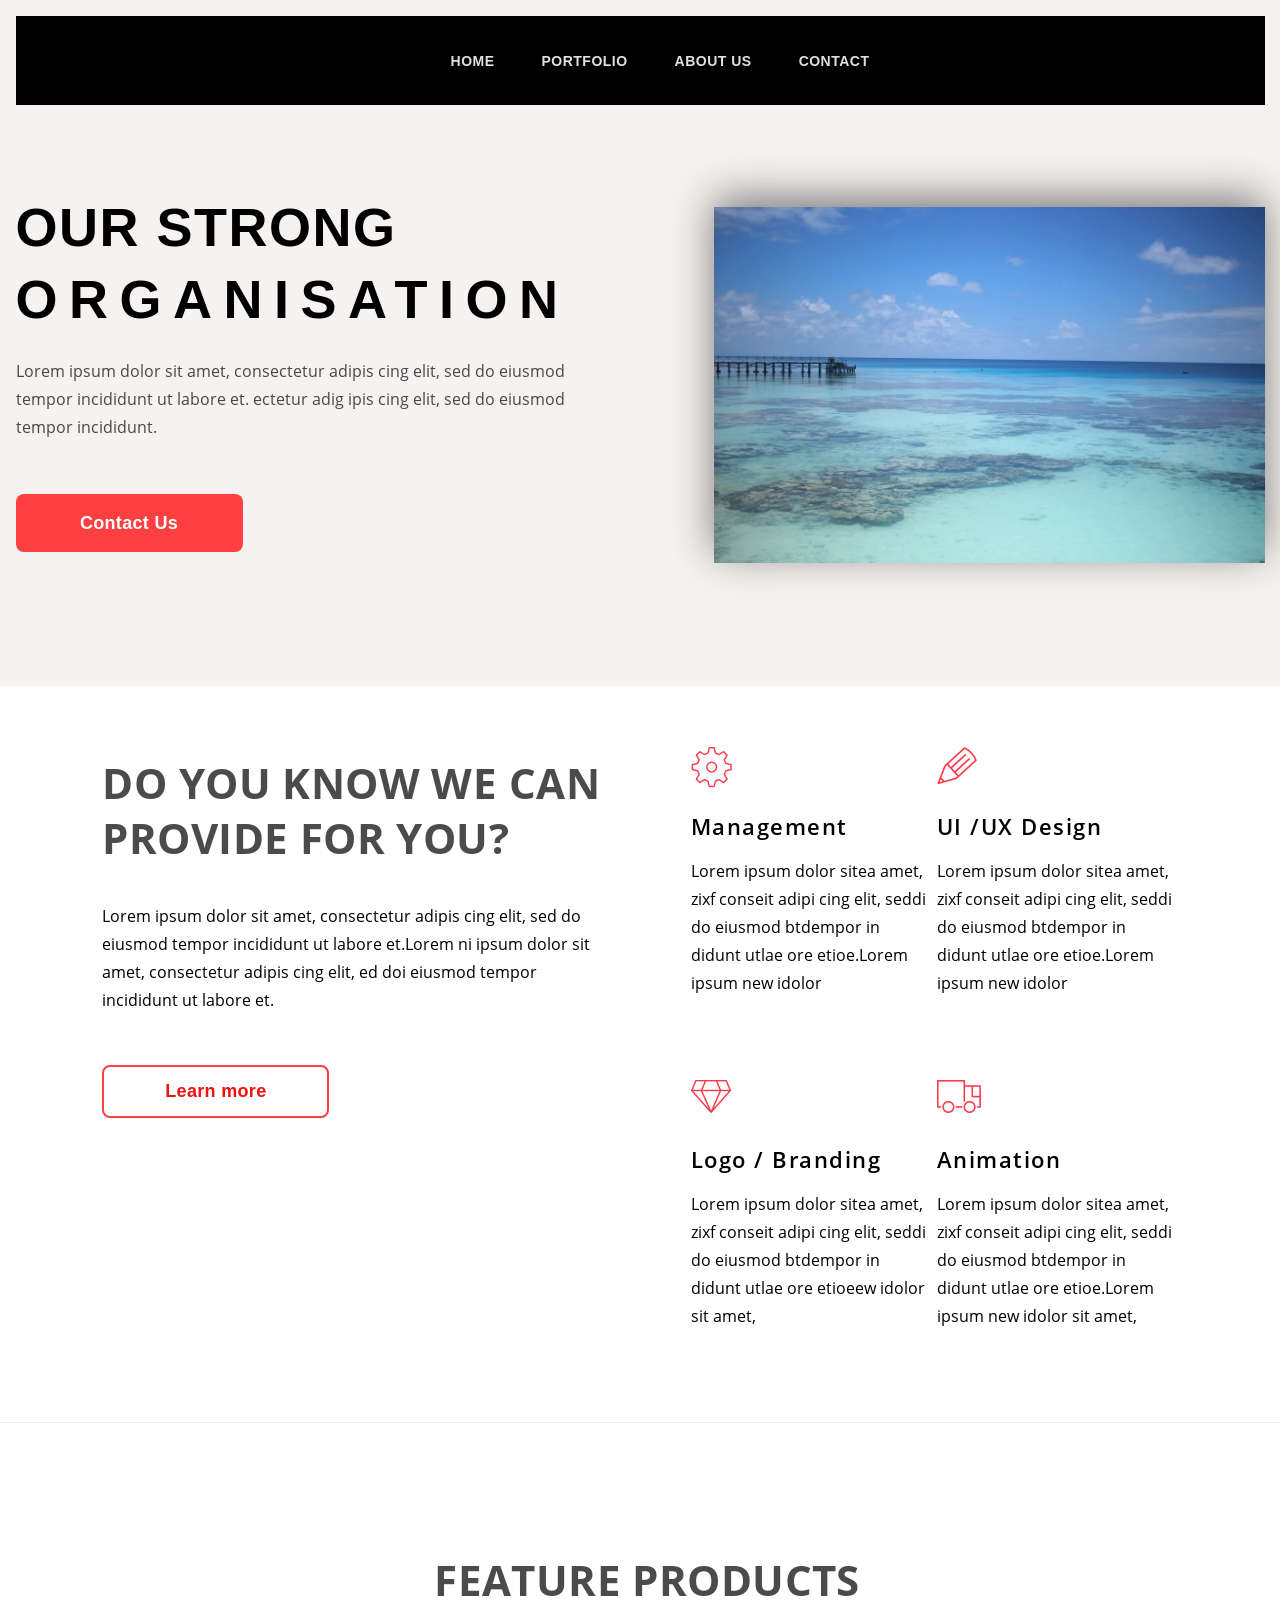
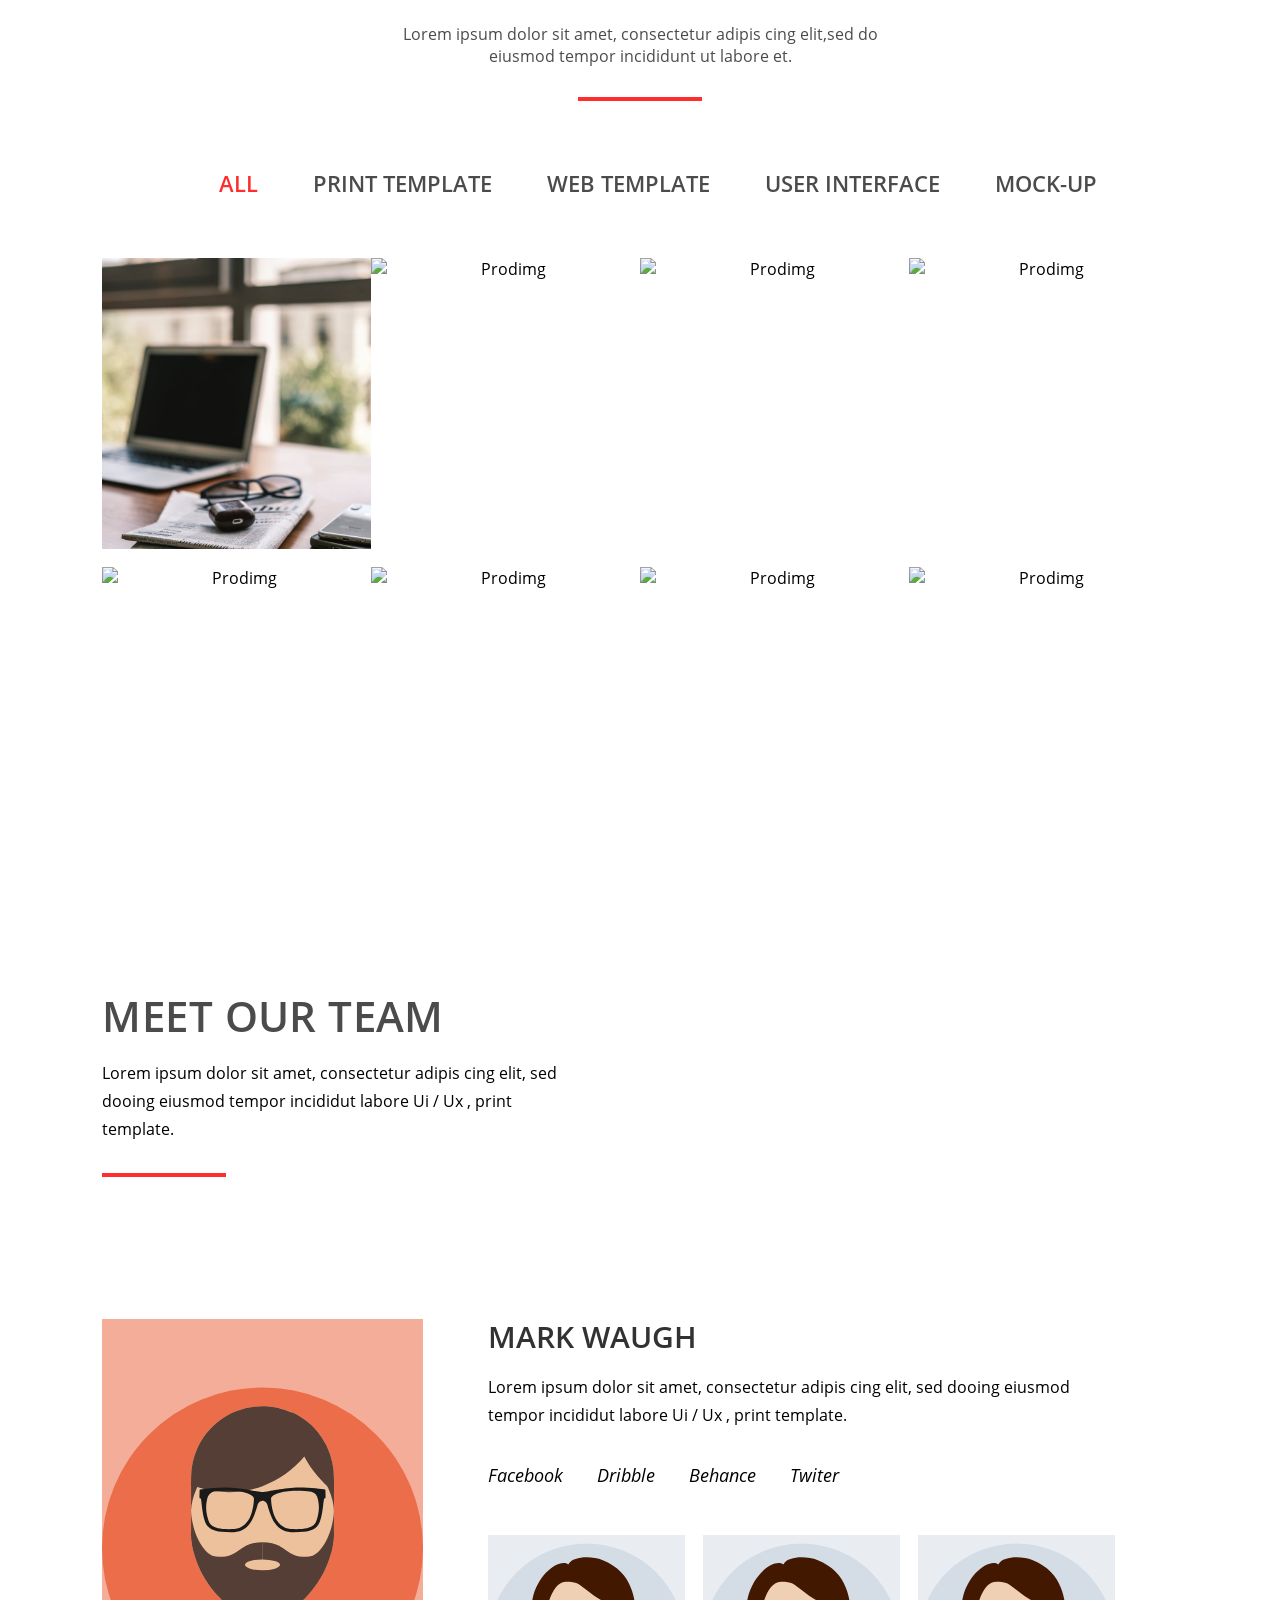
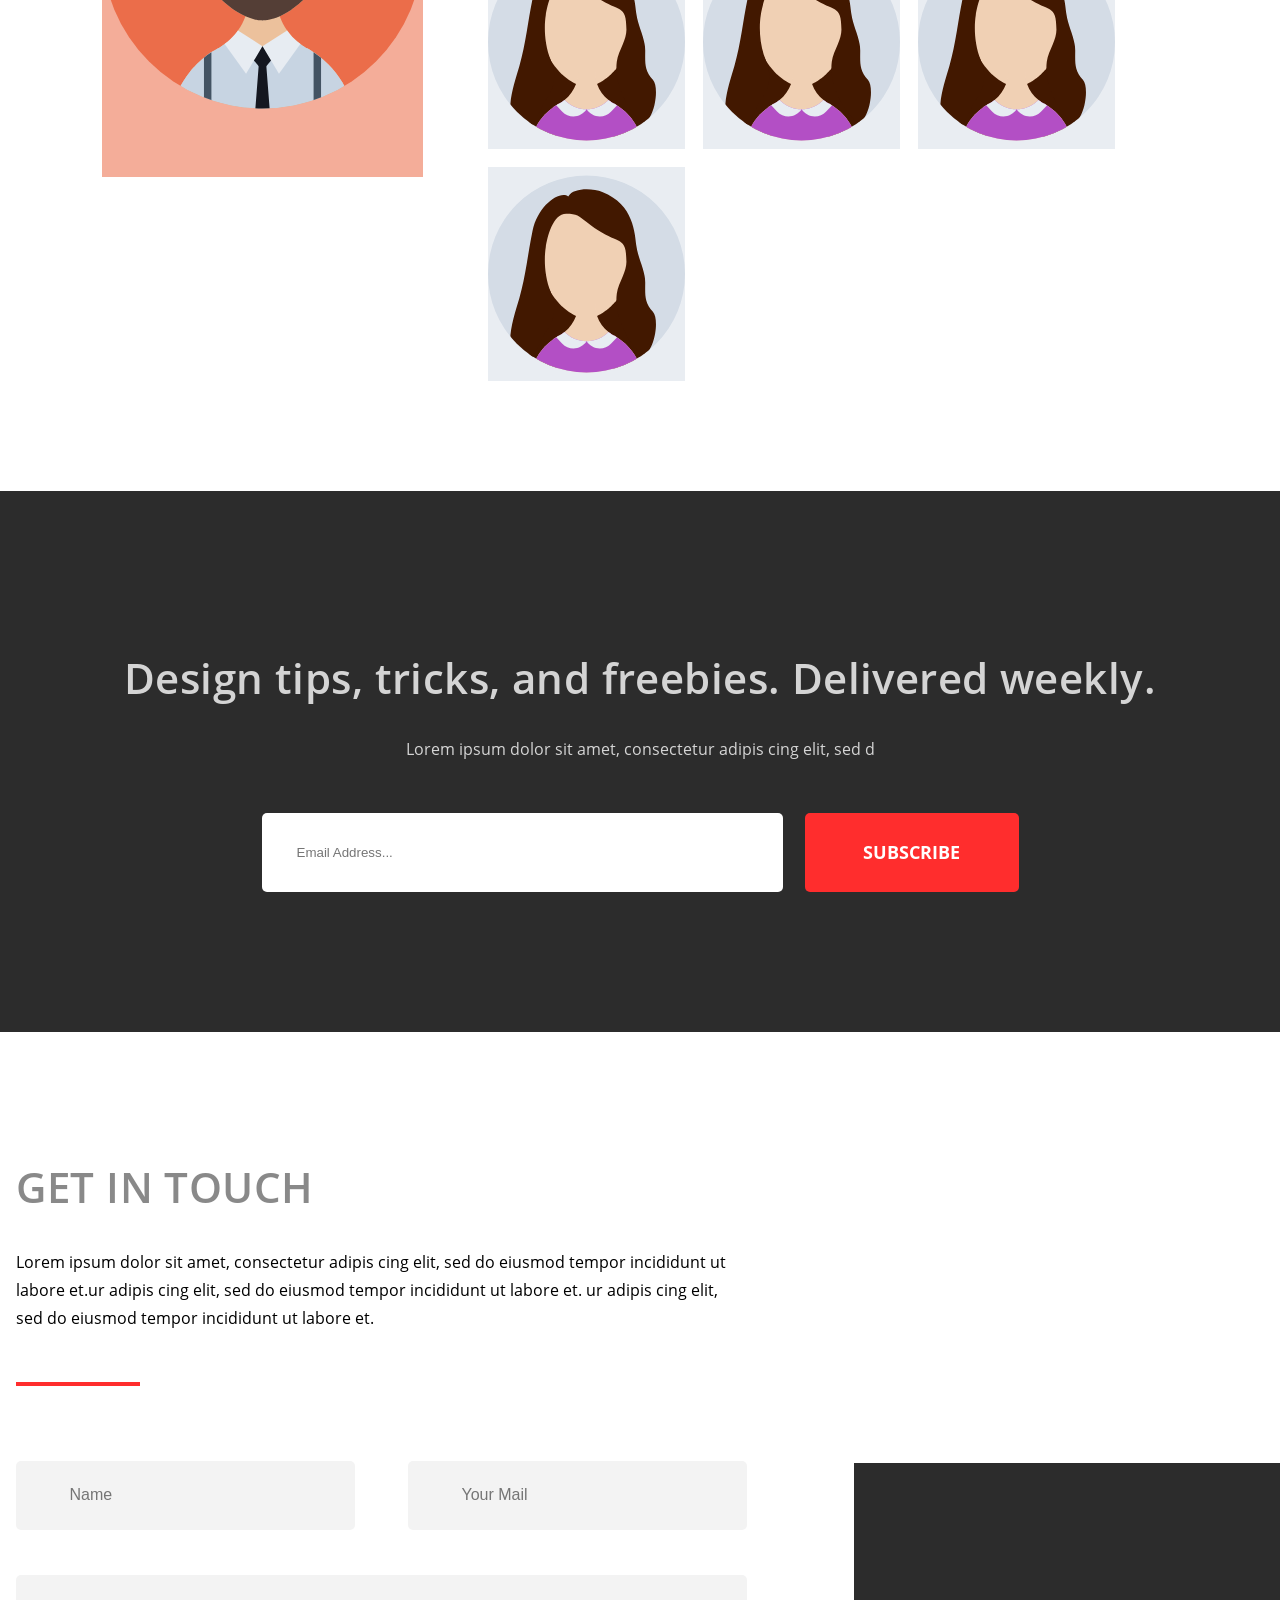
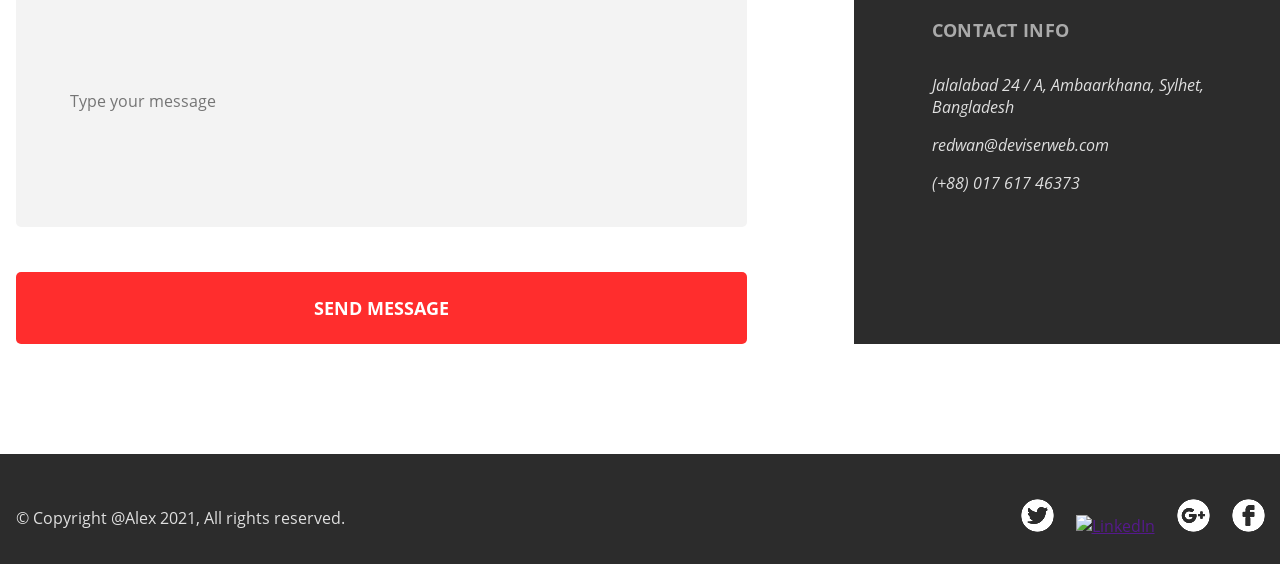
==== index.html @ e645650f "Add files via upload" ====
<!DOCTYPE html>
<html lang="ru">
  <head>
    <meta charset="UTF-8">
    <meta name="viewport" content="width=device-width, initial-scale=1.0">
    <link href="https://fonts.googleapis.com/css?family=Open+Sans:400,700,800&display=swap&subset=cyrillic" rel="stylesheet">
    <link rel="stylesheet" href="style/a2.14.css" />
    <title>2.14</title>
  </head>
  <body>
    <header>
      <div class="upmenu">
        <ul>
           <li ><a href="#">home</a></li>
           <li><a href="#">portfolio</a></li>
           <li><a href="#">about us</a></li>
           <li><a href="#">contact</a></li>
        </ul>
      </div>
      <div class="head-content">
            <div class="head-propouse">
              <h1 class="hheadcontent">Our strong<br> <span class="orgtext">organisation</span></h1>
              <p class="product-text">Lorem ipsum dolor sit amet, consectetur adipis cing elit, sed do eiusmod tempor incididunt  ut labore et. ectetur adig ipis cing elit, sed do eiusmod tempor incididunt.</p>
              <button class="contactus" href="contact.html">Contact Us</button>
            </div>                
              <a class="head-img" href="https://i.ytimg.com/vi/OhFy-QkWxhU/hqdefault.jpg"><img src="img/pexels-photo-3534632.jpeg" alt="Пройди по ссылке" width="551" height="356"></a>            
      </div>
    </header>
    <main>
        <div class="production-list">
            <div class="pl-propouse">
              <h2 class="hpropouse">Do you know we can provide for you?</h2>
              <p class="pl-text">Lorem ipsum dolor sit amet, consectetur adipis cing elit, sed do eiusmod tempor incididunt ut labore et.Lorem ni ipsum dolor sit amet, consectetur adipis cing elit, ed doi eiusmod tempor incididunt ut labore et.</p>
              <button class="lm-button" href="contact.html">Learn more</button>
            </div>
            <div class="pl-options">
              <section>
                <h3 class="pl-box pl-management">Management</h3>
                <p class="pl-text">Lorem ipsum dolor sitea amet, zixf conseit adipi cing elit, seddi do eiusmod btdempor in didunt utlae ore etioe.Lorem ipsum new idolor</p>
              </section>
              <section>
                <h3 class="pl-box pl-design">UI /UX Design</h3>
                <p class="pl-text">Lorem ipsum dolor sitea amet, zixf conseit adipi cing elit, seddi do eiusmod btdempor in didunt utlae ore etioe.Lorem ipsum new idolor </p>
              </section>
              <section>
                <h3 class="pl-box pl-brand">Logo / Branding</h3>
                <p class="pl-text">Lorem ipsum dolor sitea amet, zixf conseit adipi cing elit, seddi do eiusmod btdempor in didunt utlae ore etioeew idolor sit amet,</p>
              </section>
              <section>
                <h3 class="pl-box pl-animation">Animation</h3>
                <p class="pl-text">Lorem ipsum dolor sitea amet, zixf conseit adipi cing elit, seddi do eiusmod btdempor in didunt utlae ore etioe.Lorem ipsum new idolor sit amet,</p>
              </section>          
            </div>

        </div>
        <section class="feature">
          <div class="feature-menu">
            <h2 class="feature-main-text">Feature products</h2>
            <p class="feature-text">Lorem ipsum dolor sit amet, consectetur adipis cing elit,sed do eiusmod tempor incididunt ut labore et.</p>
            <hr class="ucenter underline">
          </div>
          <ul class="products-nav">
            <li class="products-a">
              <a class="p-link p-link-selected" href="">All</a>
            </li>
            <li class="products-a">
              <a class="p-link" href="">Print template</a>
            </li>
            <li class="products-a">
              <a class="p-link" href="">Web template</a>
            </li>
            <li class="products-a">
              <a class="p-link" href="">User interface</a>
            </li>
            <li class="products-a">
              <a class="p-link" href="">Mock-up</a>
            </li>
          </ul>
          <div class="prod-items">
            <img class="p-items" src="img/screen1.jpeg" alt="Prodimg">
            <img class="p-items" src="img/screen2.jpeg" alt="Prodimg">
            <img class="p-items" src="img/screen3.jpeg" alt="Prodimg">
            <img class="p-items" src="img/screen4.jpeg" alt="Prodimg">
            <img class="p-items" src="img/screen5.jpeg" alt="Prodimg">
            <img class="p-items" src="img/screen6.jpeg" alt="Prodimg">
            <img class="p-items" src="img/screen7.jpeg" alt="Prodimg">
            <img class="p-items" src="img/screen8.jpeg" alt="Prodimg">
          </div>
        </section>

        <section class="team">
          <div class="c-team">
              <h2 class="c-team-p"  
              >Meet our team</h2>
              <p class="team-text">Lorem ipsum dolor sit amet, consectetur adipis cing elit, sed dooing eiusmod tempor incididut labore Ui / Ux , print template.</p>
              <hr class="underline">
          </div>
          <div class="ourteam">
            <img class="tsel-photo" src="img/selid.svg" alt="teammate">
            <div class="team-list">
              <div class="tsel-id">
              <h5 class="tsel-name">Mark waugh</h5>
              <p class="tsel-skill">Lorem ipsum dolor sit amet, consectetur adipis cing elit, sed dooing eiusmod tempor incididut labore Ui / Ux , print template.</p>
            <div class="tsel-contacts">
              <a class="tsel-cont" href="#">Facebook</a>
              <a class="tsel-cont" href="#">Dribble</a>
              <a class="tsel-cont" href="#">Behance</a>
              <a class="tsel-cont" href="#">Twiter</a>
            </div>
          </div>
          <section class="teammates">
            <div class="teammate">
              <h3 class="tname">sokina jue</h3>
              <img class="tphoto" src="img/tphoto.svg" alt="tphoto">
            </div>
            <div class="teammate">
              <h3 class="tname">sokina jue</h3>
              <img class="tphoto" src="img/tphoto.svg" alt="tphoto">
            </div>
            <div class="teammate">
              <h3 class="tname">sokina jue</h3>
              <img class="tphoto" src="img/tphoto.svg" alt="tphoto">
            </div>
            <div class="teammate">
              <h3 class="tname">sokina jue</h3>
              <img class="tphoto" src="img/tphoto.svg" alt="tphoto">
            </div>
          </section>

            </div>
          </div>
        </section>
        <section class="askus">
          <div class="askustext">
            <h2 class="askustext-h">Design tips, tricks, and freebies. Delivered weekly.</h2>
            <span class="askustext-l">Lorem ipsum dolor sit amet, consectetur adipis cing elit, sed d</span> 
          </div>
          <form class="askustext-form" action="GET">
            <input class="askustext-input" type="email" name="emailaskus" placeholder="Email Address..." required>
            <button class="askustext-button" type="submit">Subscribe</button>
          </form>
        </section>

        <section class="write-cont">
          <div class="write-emptybox"></div>  
            <section class="writeus">
              <section class="writeus-h">
                <h2 class="writeustext-h">Get in touch</h2>
                <p class="writeustext-l">Lorem ipsum dolor sit amet, consectetur adipis cing elit, sed do eiusmod tempor incididunt ut labore et.ur adipis cing elit, sed do eiusmod tempor incididunt ut labore et. ur adipis cing elit, sed do eiusmod tempor incididunt ut labore et.</p>
                <hr class="underline">
            </section>
            <section class="writeus-main" >
              <form class="writeus-input" action="GET">
                <input type="text" name="name" class="writeus-input writeus-name" required placeholder="Name">
                <input type="email" name="email" class="writeus-input writeus-mail" required placeholder="Your Mail">
                <input type="text" name="message" class="writeus-input writeus-text" required placeholder="Type your message">
                <button type="submit" class="writeus-input-button">Send message</button>
              </form>
            </section>
        </section>
        <section class="contactsinfo">
          <h2 class="contactsinfo-h">Contact info</h2>
          <address class="contactsinfo-address">
          <p class="contactsinfodata">Jalalabad 24 / A, Ambaarkhana, Sylhet, Bangladesh<br></p>
          <p class="contactsinfodata">redwan@deviserweb.com<br></p>
          <p class="contactsinfodata">(+88) 017 617 46373<br></p>
          </address>
        </section>
        <div class="contactsinfo-emptybox"></div>    
        </section>
    </main>
    <footer class="footer">
      <div class="footer-content">
        <p>&copy; Copyright @Alex 2021, All rights reserved.</p>
        <div class="footer-links">
          <a class="footer-link" href="">
          <img src="icons/twitter.png" alt="Twitter">
          </a>
          <a class="footer-link" href="">
          <img src="icons/linkedin.png" alt="LinkedIn">
          </a>
          <a class="footer-link" href="">
          <img src="icons/google.png" alt="Google">
          </a>
          <a class="footer-link" href="">
          <img src="icons/facebook.png" alt="Facebook">
          </a>
      </div>
    </div>
  </footer>
  </body>
</html>
---- style/a2.14.css ----
@font-face {
	src: url('../fonts/OpenSans-Regular.ttf') format('truetype');
	font-family: 'Open Sans';
	font-weight: 400;
	font-style: normal;
}

@font-face {
	src: url('../fonts/OpenSans-Italic.ttf') format('truetype');
	font-family: 'Open Sans';
	font-weight: 400;
	font-style: italic;
}

@font-face {
	src: url('../fonts/OpenSans-SemiBold.ttf') format('truetype');
	font-family: 'Open Sans';
	font-weight: 600;
	font-style: normal;
}

@font-face {
	src: url('../fonts/OpenSans-Bold.ttf') format('truetype');
	font-family: 'Open Sans';
	font-weight: 700;
	font-style: normal;
}

@font-face {
	src: url('../fonts/OpenSans-ExtraBold.ttf') format('truetype');
	font-family: 'Open Sans';
	font-weight: 800;
	font-style: normal;
}

body {
	background-color: #f6f2f1;
	margin: 0 auto;
	text-align: center;
	font-family: 'Open Sans', Helvetica, Arial, sans-serif;
}
header{
	display: inline-block;
	background-color: #f6f2f1;
	max-width: 1249px;
	vertical-align: bottom;

}
.upmenu {
	background-color: #000000;
	width: 100%;
	height: 89px;
	margin: 0 auto;
}

.upmenu li {
	text-transform: uppercase;
	text-align: center;
	line-height: 89px;
	display: inline-block;
	padding: 0 21.5px;
	height: 89px;

}
.upmenu a{
	color: #E0E0E0;
	text-decoration: none;
	line-height: 24px;
	font-size: 14px;
	font-weight: bold;
	letter-spacing: 0.49px;
	font-family: sans-serif;
}
.upmenu li:hover{
	background-color: #ff3f40;

}

.head-content {
	display: flex;
	flex-wrap: wrap;
	justify-content: space-between;
	width: inherit;
	max-width: 100%;
	padding: 102px 0 123px;
	text-align: left;
	
}
.head-propouse{
    display: flex;
    flex-wrap: wrap;
    width: 50%;
}
h1{
	text-transform: uppercase;
	font-weight: 800;
	font-size: 60px;
	margin: 0;
	color: #000000;
	line-height: 72px;
	letter-spacing: 1.5px;
	font-family: sans-serif;

}
.hheadcontent{
	margin-top: -16px;
	font-size: 54px;
	margin-bottom: -16px;
}
.orgtext{
	letter-spacing: 11.5px;
}
.product-text{
	font-size: 16px;
	max-width: 90%;
	min-width: 250px;
	margin: 0px 0 15px 0;
	font-weight: 400;
	line-height: 28px;
	opacity: 0.7;
}
.contactus{
	background-color: #ff3f40;
    color: white;
    font-size: 18px;
    width: 227px;
    padding: 0;
    text-align: center;
    text-decoration: none;
    font-family: sans-serif;
    letter-spacing: 0.3195px;
    line-height: 20px;
	font-weight: bold;
	margin-bottom: 11px;
    border-radius: 8px;
    border: 0;
}

.head-img {
    width: 551px;
    height: 356px;
    box-shadow: 0 -10px 40px 0 rgb(124, 124, 124);
    object-fit: cover;
    text-decoration: none;
}

/*Главный контент*/ 

main{
	background-color: white;
	max-width: 100%;
}
.production-list {
	display: flex;
	flex-wrap: wrap;
	min-height: 588px;
	max-width: 1249px;
	padding: 34px 8% 36px;
	margin: 0 auto;
	min-width: 551px;
	border-bottom: 1px solid #ececec;
}
.pl-propouse{
	flex: 1 1 502px;
	margin: 0 50px 50px 0;
	text-align: left;
	max-width: 501px;
}
h2 {

font-family: Open Sans, sans-serif;
font-style: normal;
font-weight: bold;
font-size: 42.1902px;
line-height: 55px;
letter-spacing: 0.422159px;
text-transform: uppercase;
color: #000000;
opacity: 0.7;
}
.hpropouse{
	margin-bottom: 37px;
}
.pl-text{
	margin-bottom: 51px;
    font-family: 'Open Sans', Helvetica, Arial, sans-serif;
    font-size: 16px;
    line-height: 1.75;
}
.lm-button{
	text-decoration: none;
	border: 2px solid #ff3f40;
	background: none;
	border-radius: 8px;
	color: #ec1313;
	font-size: 18px;
	width: 227px;
	text-align: center;
	font-family: sans-serif;
	letter-spacing: 0.3195px;
	line-height: 47px;
	font-weight: bold;
}
.pl-options{
	display: flex;
	flex-wrap: wrap;
	justify-content: flex-end;
	width: 49%;
	flex: 1 1 288px;
}
.pl-options:nth-child(2n+1) {
    margin-right: 12px;
}
.pl-box {
    letter-spacing: 1.5px;
    font-family: 'Open Sans', Helvetica, Arial, sans-serif;
    font-weight: 600;
    font-size: 22px;
    margin-bottom: 10px;
}

.pl-options section {
max-width: 45%;
min-width: 220px;
margin: 5px;
text-align: left;
}
.pl-options p {
font-family: Open Sans;
font-style: normal;
font-weight: normal;
font-size: 16px;
line-height: 28px;
align-items: center;
color: #000000;
}
.pl-box::before {
    display: block;
    width: 41px;
    height: 41px;
    margin-bottom: 23px;
}
.pl-management::before {
    content: url('../icons/i1.png');
}
.pl-design::before {
    content: url('../icons/i2.png');
}
.pl-brand::before {
    content: url('../icons/i3.png');
}
.pl-animation::before {
    content: url('../icons/i4.png');
}

/*Feature box*/

.feature {
	display: flex;
	flex-wrap: wrap;
	min-height: 588px;
	max-width: 1249px;
	padding: 0 8%;
	margin: 0 auto;
	min-width: 551px;
	padding-top: 94px;
	padding-bottom: 52px
}
.feature-menu {
	width: 100%;
	text-align: center;
	margin-bottom: 67px;
}
.feature-main-text {
	padding-left: 14px;
	margin-bottom: 16px;
}
.feature-text {
	max-width: 500px;
	margin: 0 auto 30px;
	opacity: 0.7;
}
.products-nav {
	display: flex;
	flex-wrap: wrap;
	list-style: none;
	justify-content: center;
	width: 100%;	
	margin: 0;
	padding: 0;	
	margin-bottom: 60px;
}
.p-link {
	position: relative;
    left: 45px;
    margin-right: 55px;
	color: #000;
	font-size: 22px;
	font-family: 'Open Sans', Helvetica, Arial, sans-serif;
	font-weight: 600;
	opacity: 0.7;
	text-transform: uppercase;
	text-decoration: none;
}
.p-link:hover {
	color: #ff2d2d;
}
.p-link-selected {
	color: #ff2d2d;
	opacity: 1;
}
.prod-items {
	display: flex;
	flex-wrap: wrap;
	align-items: flex-start;
	justify-content: space-between;
}
.p-items {
	flex: 1 1 24%;
	height: 291px;
	min-width: 250px;
	max-width: 299px;	
	margin-bottom: 18px;
	object-fit: cover;
}

/* TEAM */
.team {
	display: flex;
	flex-wrap: wrap;
	margin: 0 auto;
	min-height: 588px;
	max-width: 1249px;
	min-width: 551px;
	padding: 0 8%;	
	padding-top: 60px;
	padding-bottom: 110px;
	text-align: left;
}
.c-team {
	width: 100%;
	margin-bottom: 67px;
	text-align: left;	
}
.c-team-p {
	margin-bottom: 23px;
	line-height: 55px;
	font-size: 42px;
	font-weight: 600;
	margin: 0;
	margin-bottom: 0px;	 
	font-family: 'Open Sans', Helvetica, Arial, sans-serif;	
	text-transform: uppercase;
}
.team-text {
	max-width: 460px;
	margin-bottom: 30px;
    font-size: 16px;
	line-height: 1.75;
	font-family: 'Open Sans', Helvetica, Arial, sans-serif;

}
.underline {
	margin-left: 0;
	margin-bottom: 75px;	
	width: 124px;
	height: 4px;
	background-color: #ff2d2d;
	border: none;
}
.ucenter{
	text-align: center;
	margin: 0 auto;
}
.ourteam {
	display: flex;
	align-items: stretch;
    align-content: space-between;
	min-height: 458px;
	width: 100%;
}
.tsel-photo {
	flex-shrink: 0;
	width: 321px;
	height: 458px;
	margin-right: 65px;
	background-color: #eb6d4a8f;
	align-self: start;
}
.team-list {
	display: flex;
	flex-direction: column;
	justify-content: space-between;
}
.tsel-id {
	position: relative;
    display: flex;
	flex-direction: column;
	align-self: start;
    justify-content: space-between;
	max-width: 642px;
	margin-top: -53px;
}

.tsel-name {    
	font-size: 30px;
	margin-bottom: 16px;
	font-weight: 600;
	opacity: 0.8;
	font-family: 'Open Sans', Helvetica, Arial, sans-serif;
	text-transform: uppercase;
	
	
}
.tsel-skill{
	margin:0 0 34px 0;
    line-height: 1.75;
    font-size: 16px;
    font-family: 'Open Sans', Helvetica, Arial, sans-serif;
      
}
.tsel-contacts {
	margin-bottom: 30px;
} 
.tsel-cont {
	color: #000;
	font-size: 18px;
	font-family: 'Open Sans', Helvetica, Arial, sans-serif;
	font-style: italic;
	text-decoration: none;
	margin-right: 30px;
} 
.tsel-cont:hover {
	text-decoration: underline;
}
.teammates {
	display: flex;
	align-items: center;
	flex-wrap: wrap;

}
.teammate {
	position: relative;
	margin-top: 18px;
	
}
.teammate:not(:last-child) {
	margin-right: 18px;

}
.tname {
	display: flex;
    justify-content: center;
    align-items: center;
	visibility: hidden;
	color: #ffffff;
	position: absolute;
	bottom: -18px;
	width: 100%;
	height: 37px;
	text-align: center;
	background-color: #000;
	opacity: 0.5;
}
.teammate:hover > .tname {
	visibility: visible;
}
.tphoto {
	display: block;
	width: 197px;
	height: 214px;
	background-color: #d4dce680;
}

/*mailus*/
.askus{
	box-sizing: border-box;
	display: block;
	width: 100%;
	max-width: 100%;
	background-color: #2c2c2c;
	padding-top: 124px;
	padding-bottom: 140px;
}

.askustext{	
    margin: 0 auto;
    text-align: center;
    font-family: 'Open Sans', Helvetica, Arial, sans-serif;
    margin-bottom: 50px;

}
.askustext-h{
	font-size: 42px;
	line-height: 55px;
	margin-bottom: 30px;
	color: #fff;
	opacity: 0.8;
	font-weight: 600;
	text-transform: none;	
	font-family: 'Open Sans', Helvetica, Arial, sans-serif;	
}
.askustext-l{
    color: #fff;
    opacity: 0.8;
    margin-bottom: 50px;
    font-family: 'Open Sans', Helvetica, Arial, sans-serif;
    font-size: 16px;
    line-height: 1.75;
}
.askustext-form{
	display: flex;
	align-items: center;
	justify-content: center;
}
.askustext-input{
	color: #8e8e8e;
	display: flex;
	align-items: center;
	box-sizing: border-box;
	flex: 0 1 521px;
	min-height: 79px;
	padding: 0;
	padding-right: 0px;
	padding-left: 0px;
	padding-left: 35px;
	padding-right: 35px;
	border: none;
	border-radius: 5px;
	margin-right: 22px;
	background-color: #fff;
}
.askustext-button{
	display: flex;
	align-items: center;
	justify-content: center;
	color: #fff;
	font-size: 18px;
	font-family: 'Open Sans', Helvetica, Arial, sans-serif;
	font-weight: 700;
	width: 214px;
	min-height: 79px;
	background-color: #ff2d2d;
	border: none;
	border-radius: 5px;
	text-transform: uppercase;
}

/* Writeus/adress*/
.write-cont {
	display: flex;
	justify-content: center;
	align-items: flex-end;
	padding-top: 92px;
	padding-bottom: 110px;
}

.write-cont::after {
	height: 100%;
	background-color: #2c2c2c;
}

/* Feedback */
.writeus-h {
	box-sizing: border-box;
}

.writeustext-h {
	margin-bottom: 34px;
	color: #585858;	
	font-family: 'Open Sans', Helvetica, Arial, sans-serif;
	font-weight: 600;
	font-size: 42px;
	line-height: 55px;
	text-transform: uppercase;
	text-align: left;
}

.writeustext-l {
	max-width: 720px;
	margin-bottom: 50px;
	font-family: 'Open Sans', Helvetica, Arial, sans-serif;
	font-size: 16px;
	line-height: 1.75;
	text-align: left;
}

.writeus-main {
	position: relative;
	display: flex;
	justify-content: space-between;
	flex-wrap: nowrap;
	width: 100%;
	max-width: 731px;
	margin-right: 107px;
    padding-left: 0;
    padding-right: 0;
}

.write-emptybox {
	flex: 1 1 auto;
}

.writeus-input {
	display: flex;
	flex-wrap: wrap;
	justify-content: space-between;
	color: #8e8e8e;
	box-sizing: border-box;	
	border: none;
	border-radius: 5px;
}

.writeus-name,
.writeus-mail {
	display: flex;
	align-items: center;
	font-size: 16px;
	width: 339px;
	height: 69px;
	padding-left: 54px;
	background-color: #f3f3f3;
	margin-bottom: 45px;
}

.writeus-text {
	resize: none;
	font-size: 16px;
	font-family: 'Open Sans', Helvetica, Arial, sans-serif;
	width: 100%;
	max-width: 731px;
	height: 252px;
	box-sizing: border-box;
	padding: 35px 54px;
	margin-bottom: 45px;
	border: none;
	border-radius: 5px;
	background-color: #f3f3f3;	
}

.writeus-input-button {
	display: flex;
	align-items: center;
	justify-content: center;
	width: 100%;
	max-width: 731px;
	height: 72px;
	color: #fff;
	font-size: 18px;
	font-family: 'Open Sans', Helvetica, Arial, sans-serif;
	font-weight: 700;
	background-color: #ff2d2d;
	border: none;
	border-radius: 5px;
	text-transform: uppercase;
} 

/* Contacts */
.contactsinfo {
	position: relative;
	color: #e0e0e0;
	background-color: #2c2c2c;
	box-sizing: border-box;
	padding: 125px 53px 125px 78px;
	min-height: 481px;
	max-width: 411px;
	text-align: left;
}

.contactsinfo-h {
	color: #e0e0e0;
	font-size: 18px;
	margin-bottom: 13px;
}

.contactsinfo-addres {
	line-height: 1.75;
}

.contactsinbfo-data {
	margin-bottom: 17px;
}

.contactsinfo-emptybox {
	min-height: 481px;
	flex: 1 1 auto;
	background-color: #2c2c2c;
}

.contactsinfo::after {
	display: block;
	position: absolute;
	width: 100vw;
	height: 100%;
	top: 0;
	right: 0;
	transform: translateX(100%);
	background-color: #2c2c2c;
}
/*footer*/
.footer {
	background-color: #2c2c2c;
	padding: 0 1vw;
}

.footer-content {
	display: flex;
	box-sizing: border-box;
	flex-wrap: wrap;
	align-items: center;
	justify-content: space-between;
	max-width: 1249px;
	padding: 19px 0 0;
	margin: 0 auto;	
	min-height: 110px;
	background-color: #2c2c2c;
	color: #e0e0e0;	
}

.footer-link {
	display: inline-block;
}

.footer-links > .footer-link:not(:last-child) {
	margin-right: 18px;
}
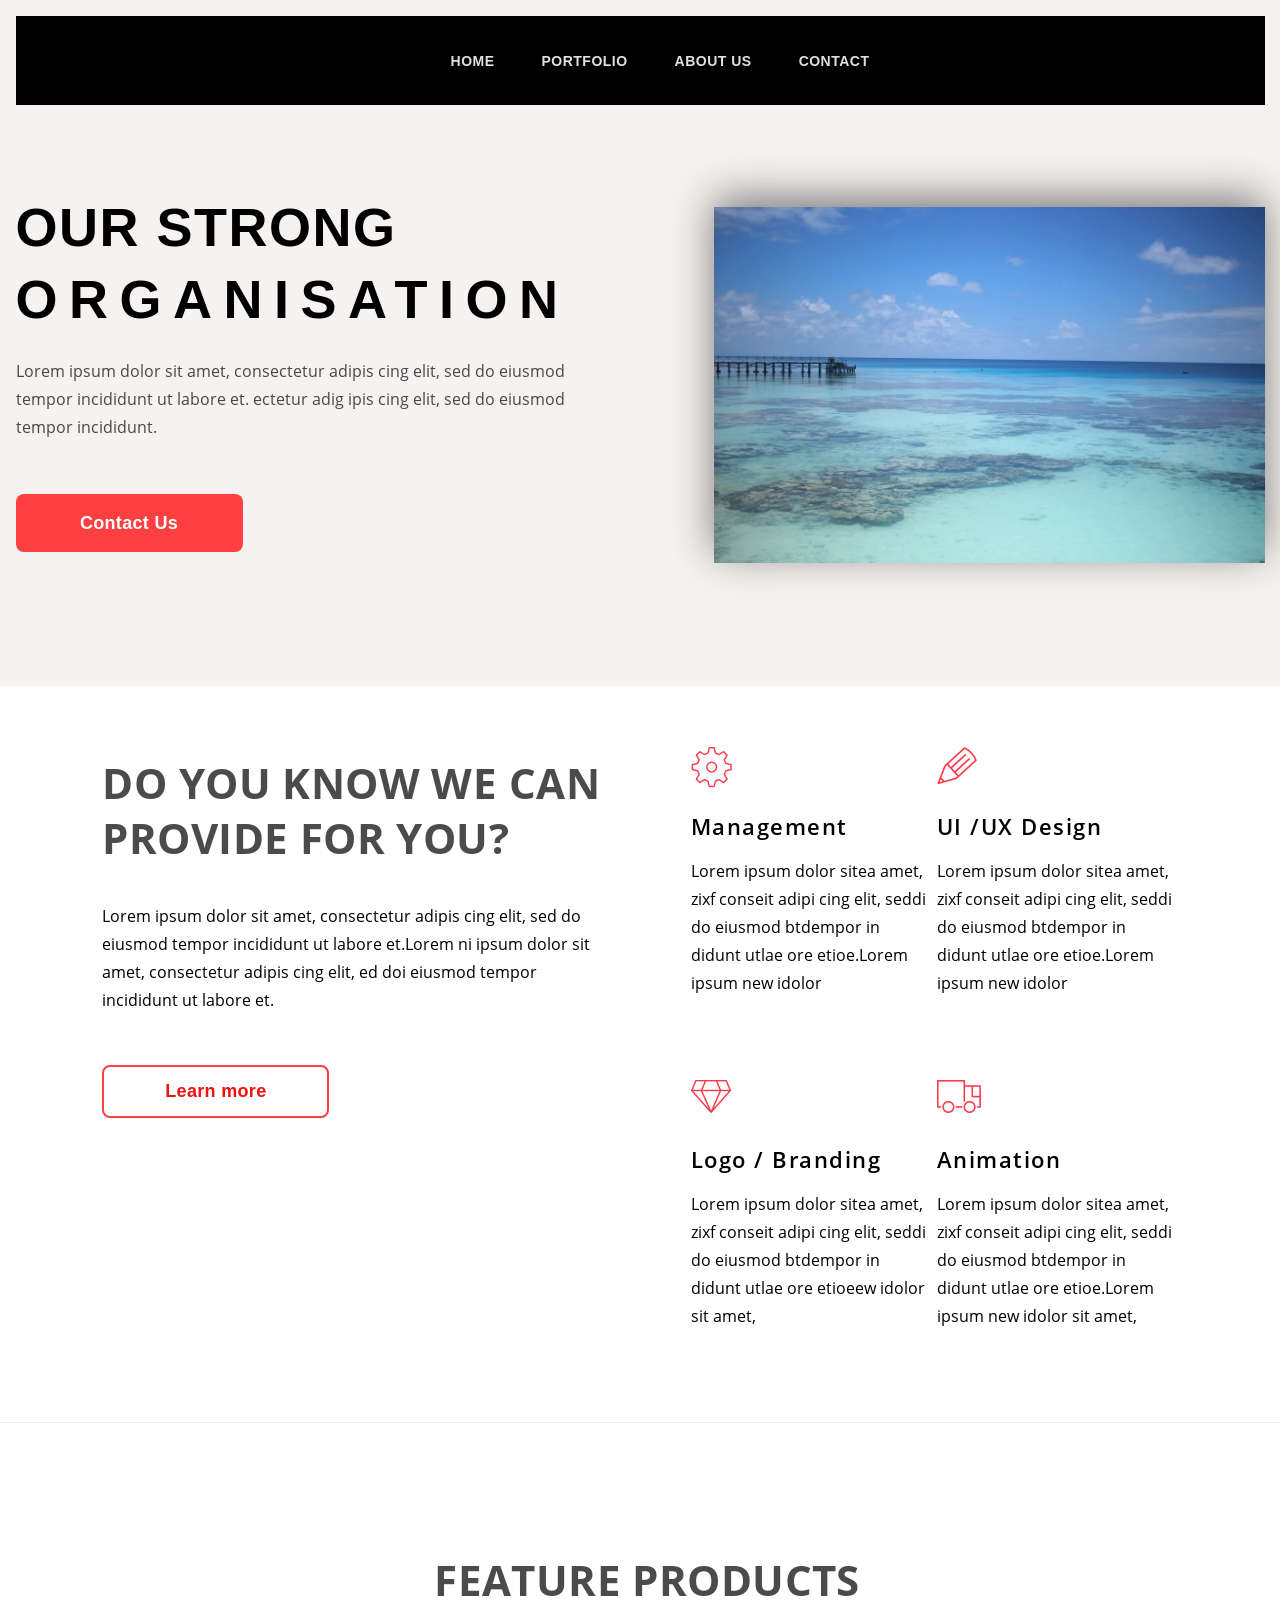
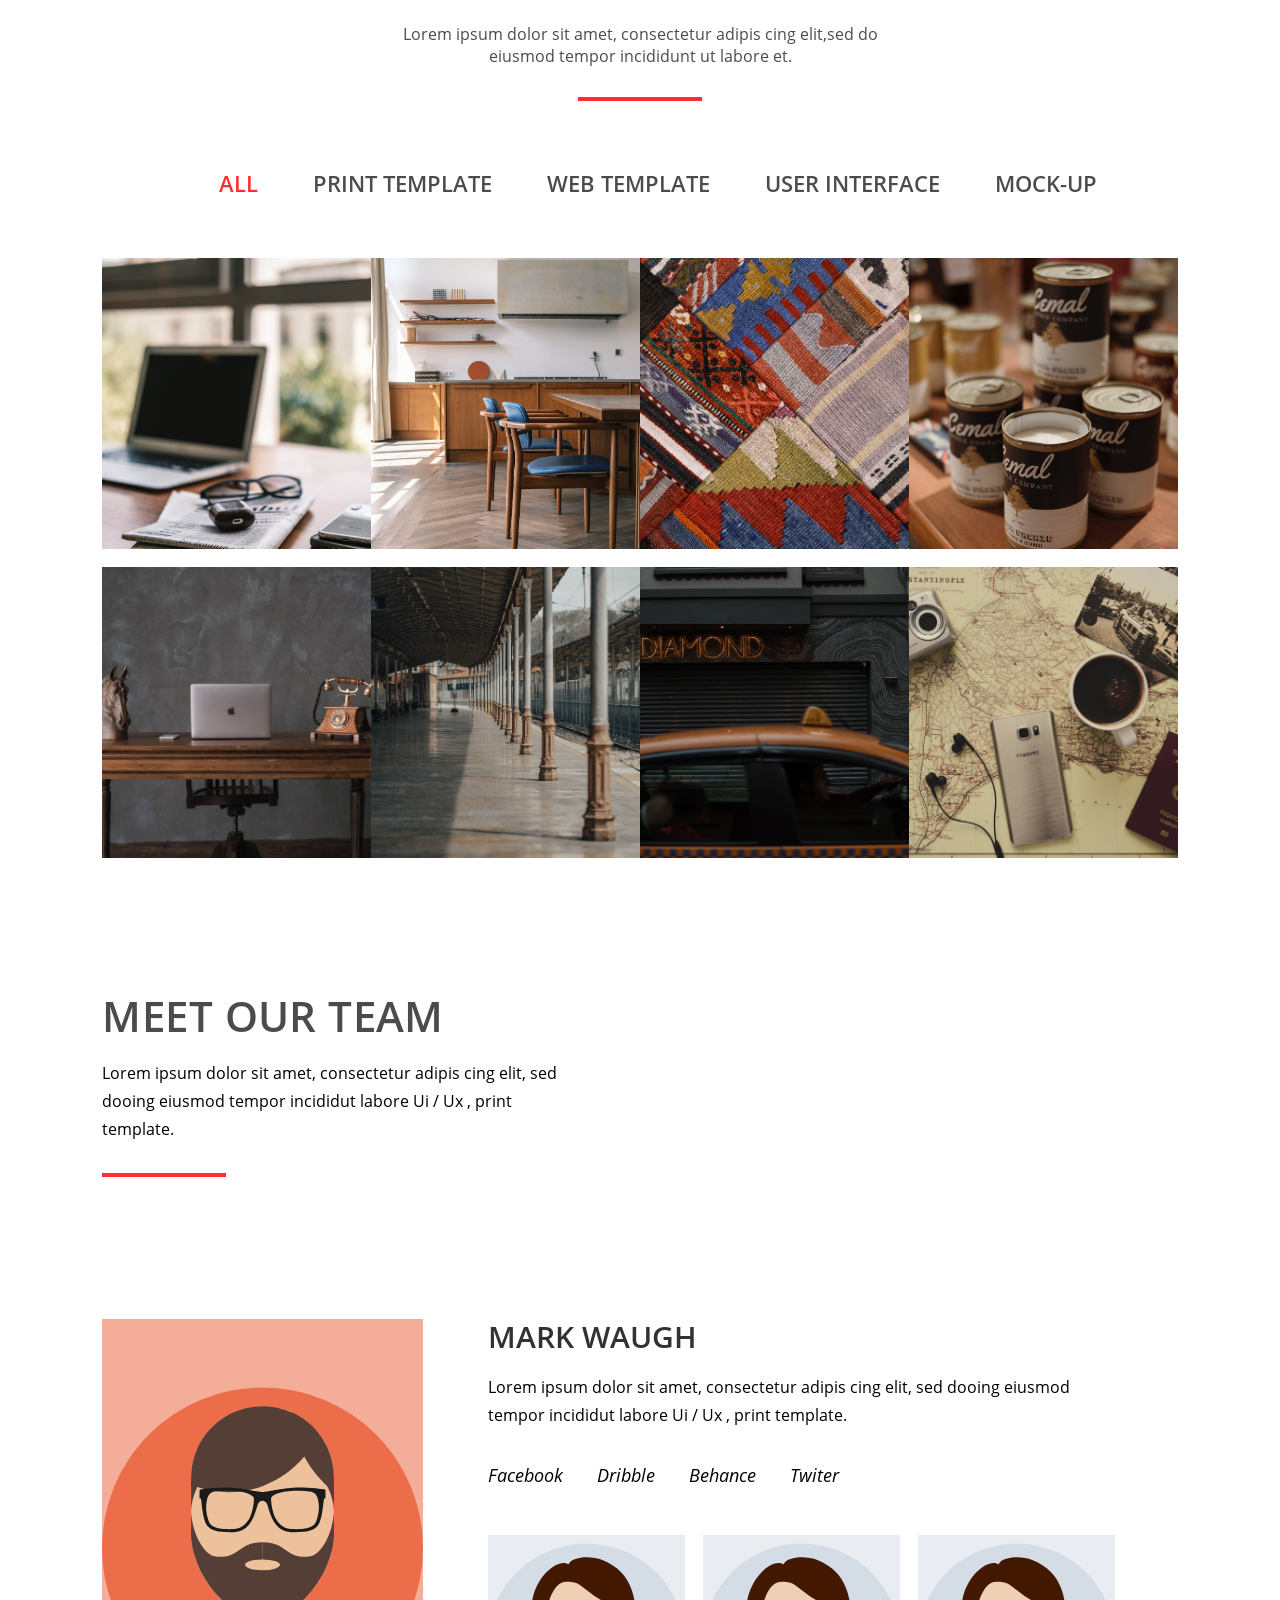
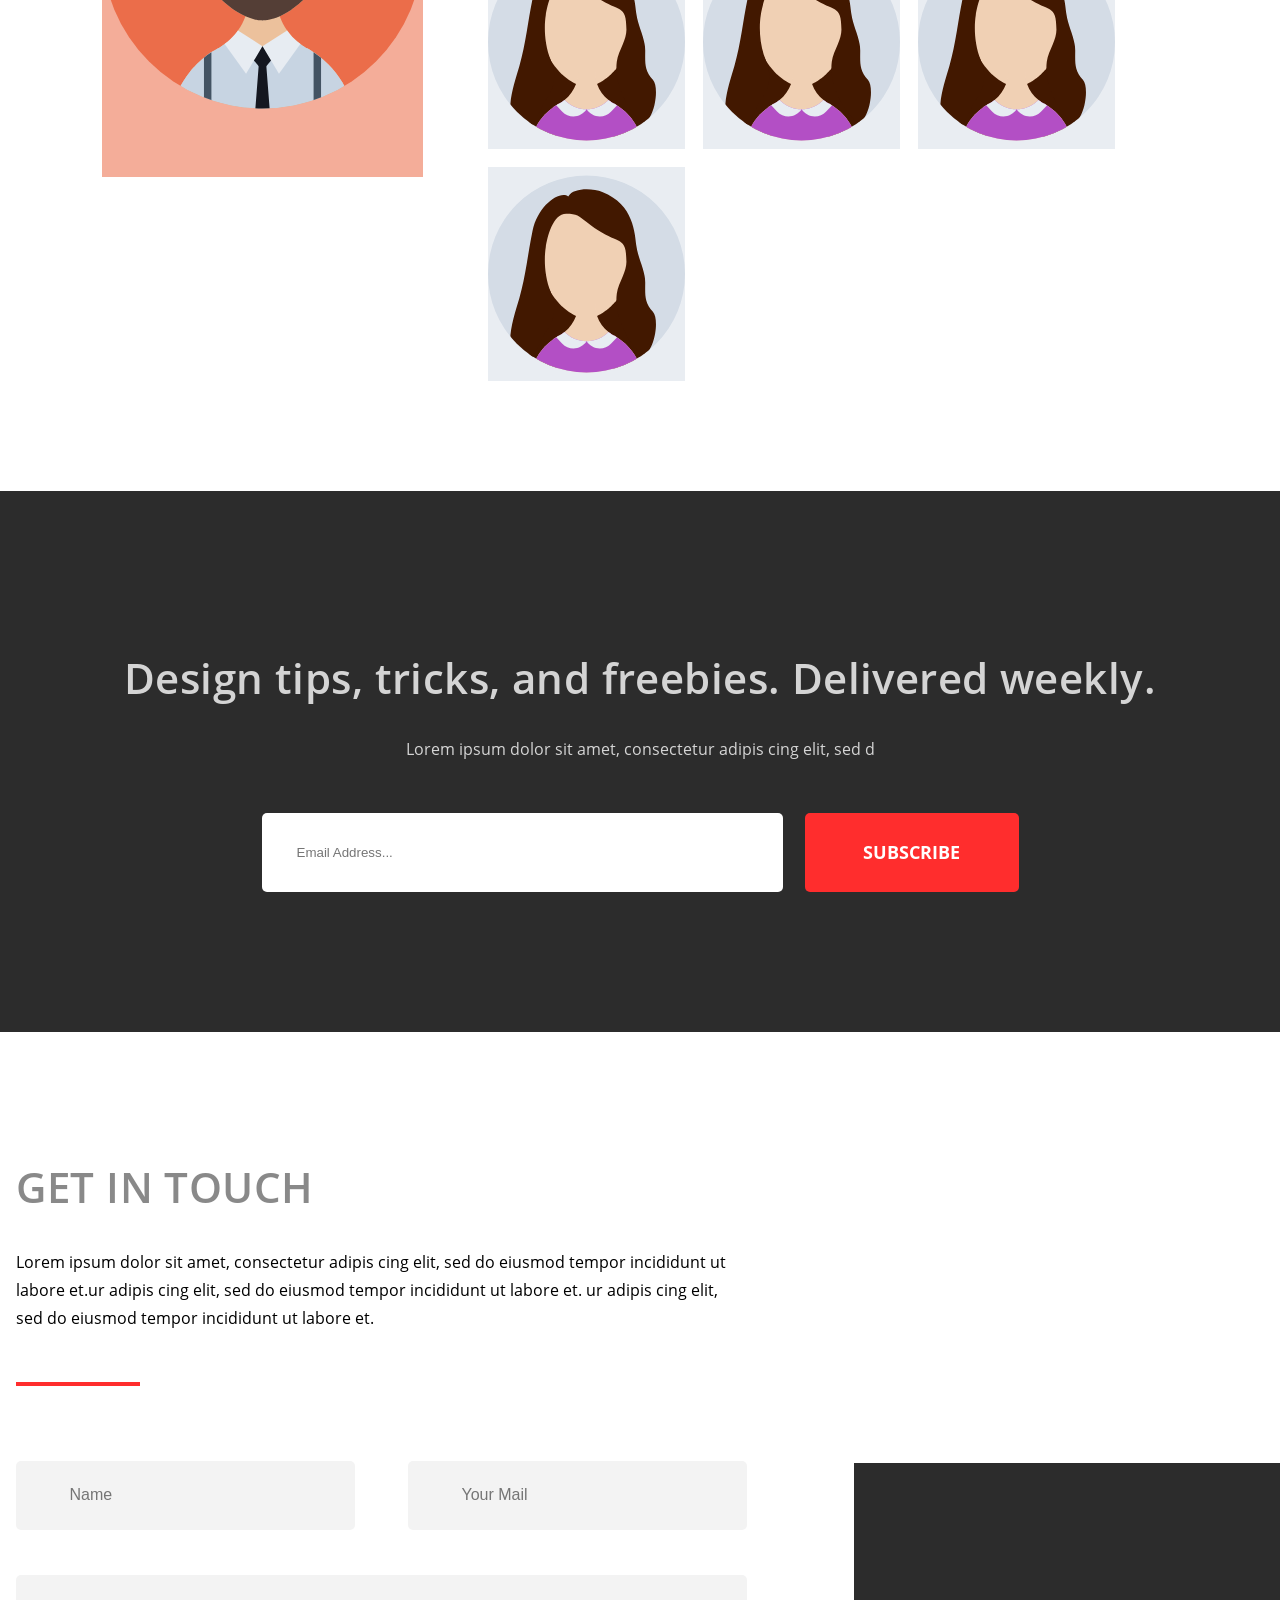
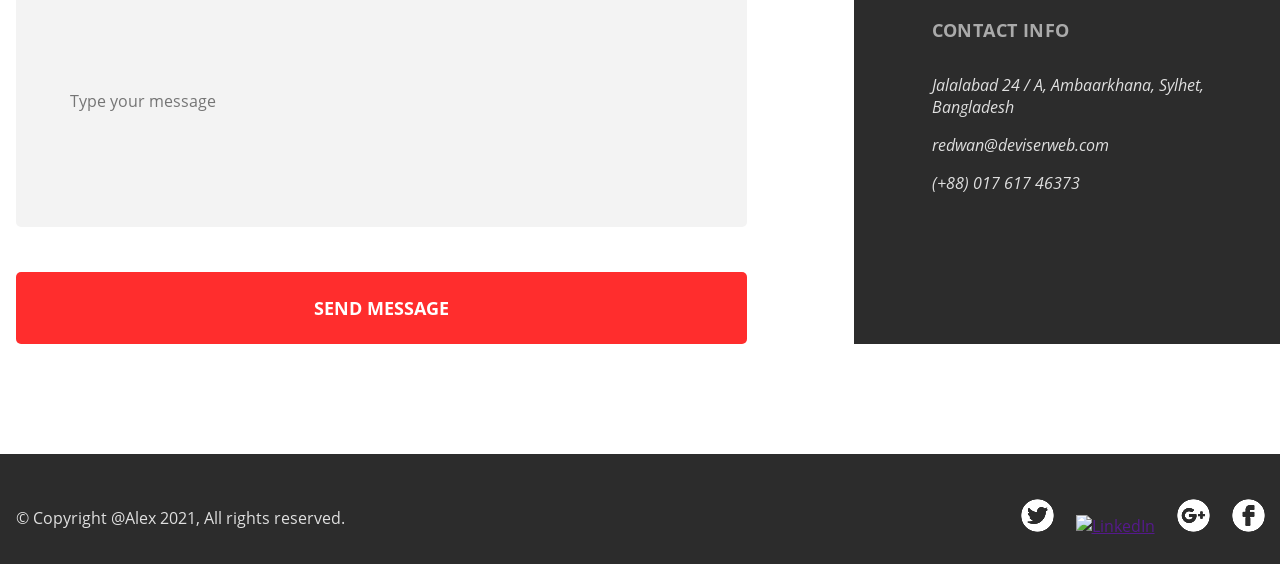
==== commit c224a649: "Update index.html" ====
--- a/index.html
+++ b/index.html
@@ -78,13 +78,13 @@
           </ul>
           <div class="prod-items">
             <img class="p-items" src="img/screen1.jpeg" alt="Prodimg">
-            <img class="p-items" src="img/screen2.jpeg" alt="Prodimg">
-            <img class="p-items" src="img/screen3.jpeg" alt="Prodimg">
-            <img class="p-items" src="img/screen4.jpeg" alt="Prodimg">
-            <img class="p-items" src="img/screen5.jpeg" alt="Prodimg">
-            <img class="p-items" src="img/screen6.jpeg" alt="Prodimg">
-            <img class="p-items" src="img/screen7.jpeg" alt="Prodimg">
-            <img class="p-items" src="img/screen8.jpeg" alt="Prodimg">
+            <img class="p-items" src="img/Screen2.jpeg" alt="Prodimg">
+            <img class="p-items" src="img/Screen3.jpeg" alt="Prodimg">
+            <img class="p-items" src="img/Screen4.jpeg" alt="Prodimg">
+            <img class="p-items" src="img/Screen5.jpeg" alt="Prodimg">
+            <img class="p-items" src="img/Screen6.jpeg" alt="Prodimg">
+            <img class="p-items" src="img/Screen7.jpeg" alt="Prodimg">
+            <img class="p-items" src="img/Screen8.jpeg" alt="Prodimg">
           </div>
         </section>
 
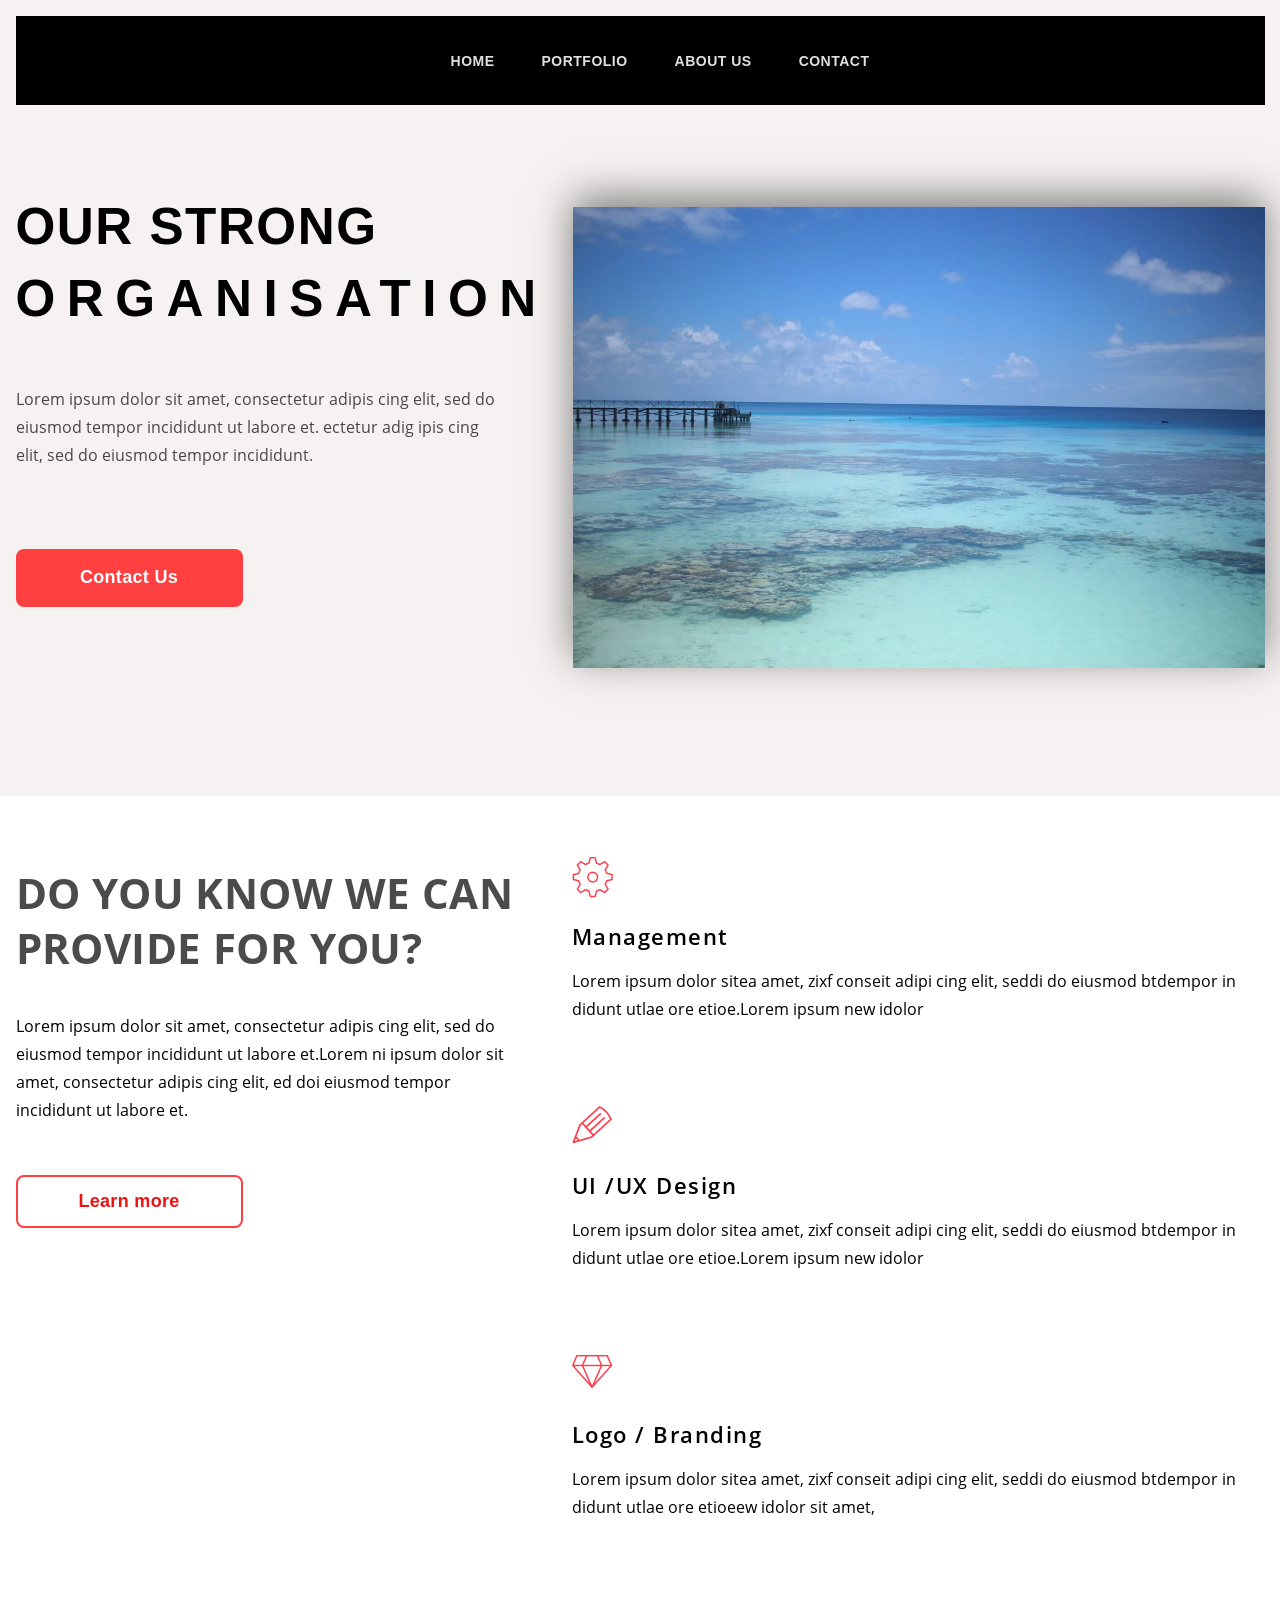
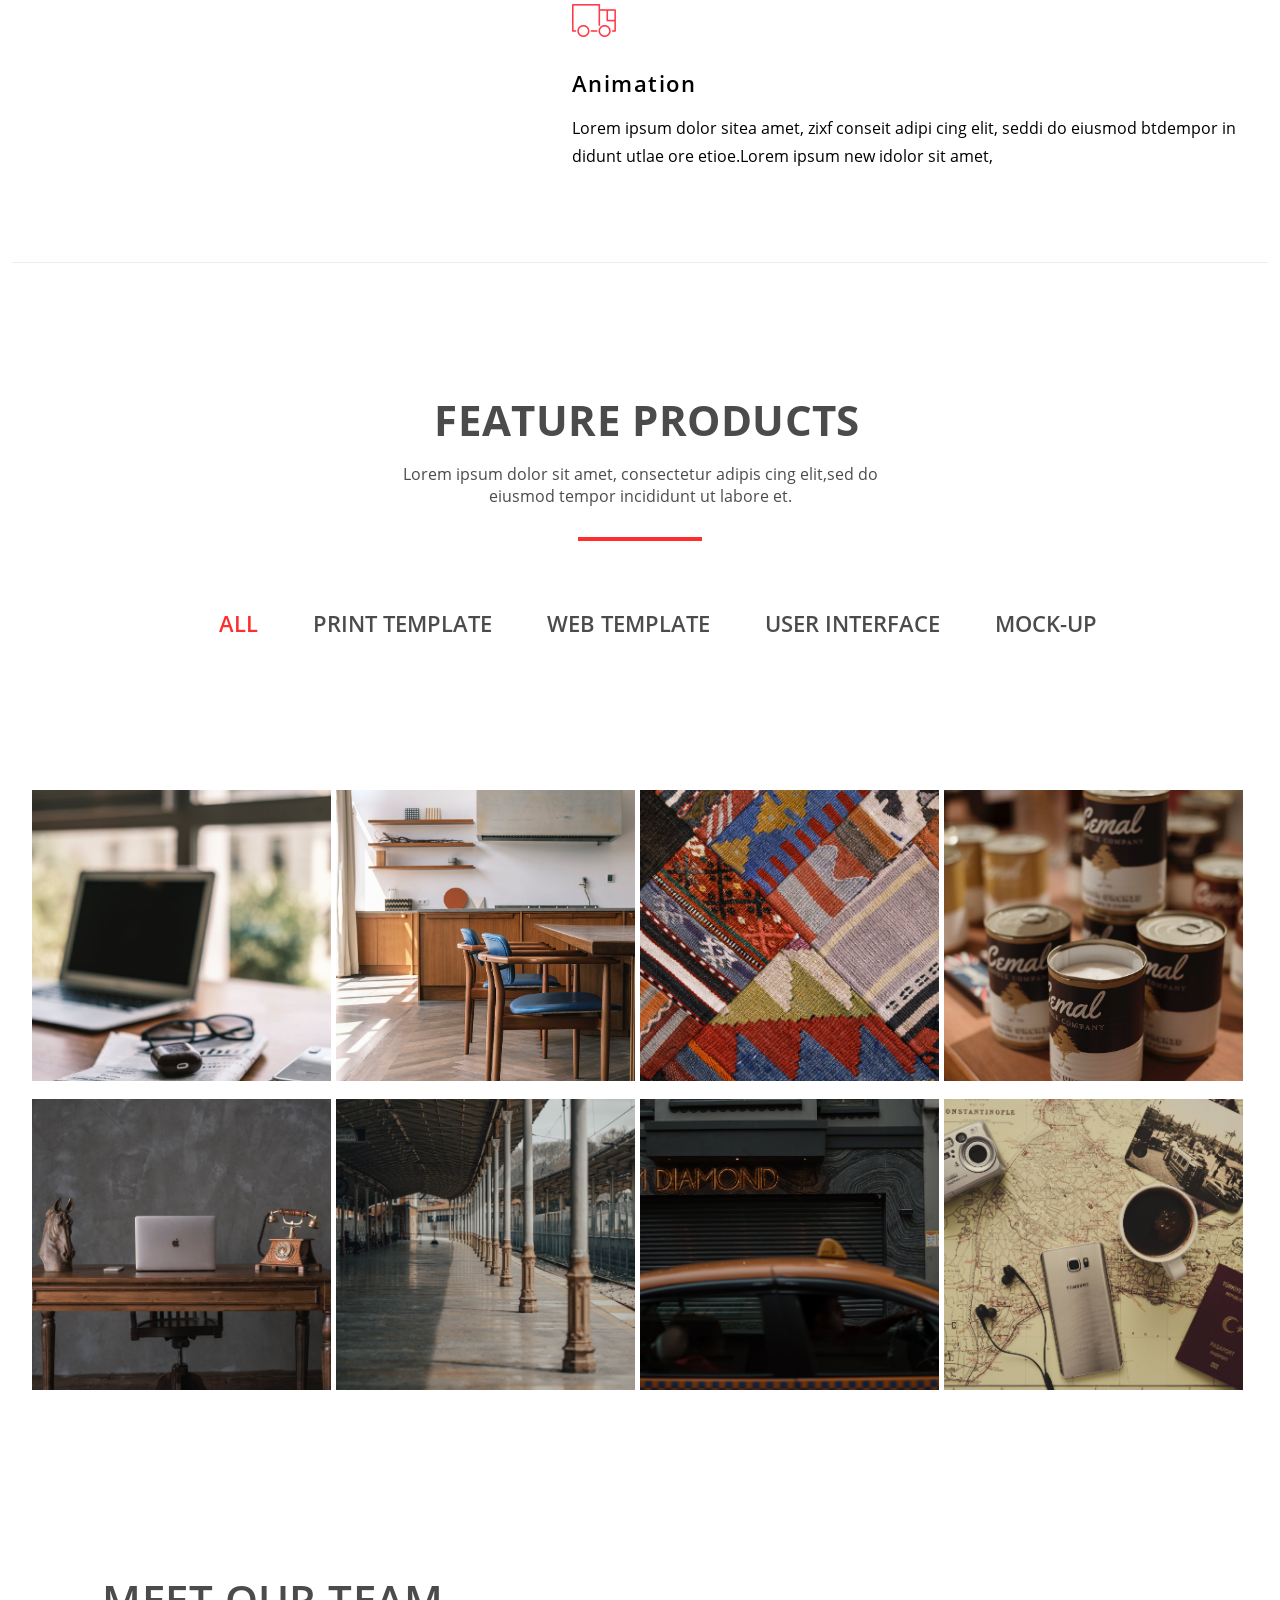
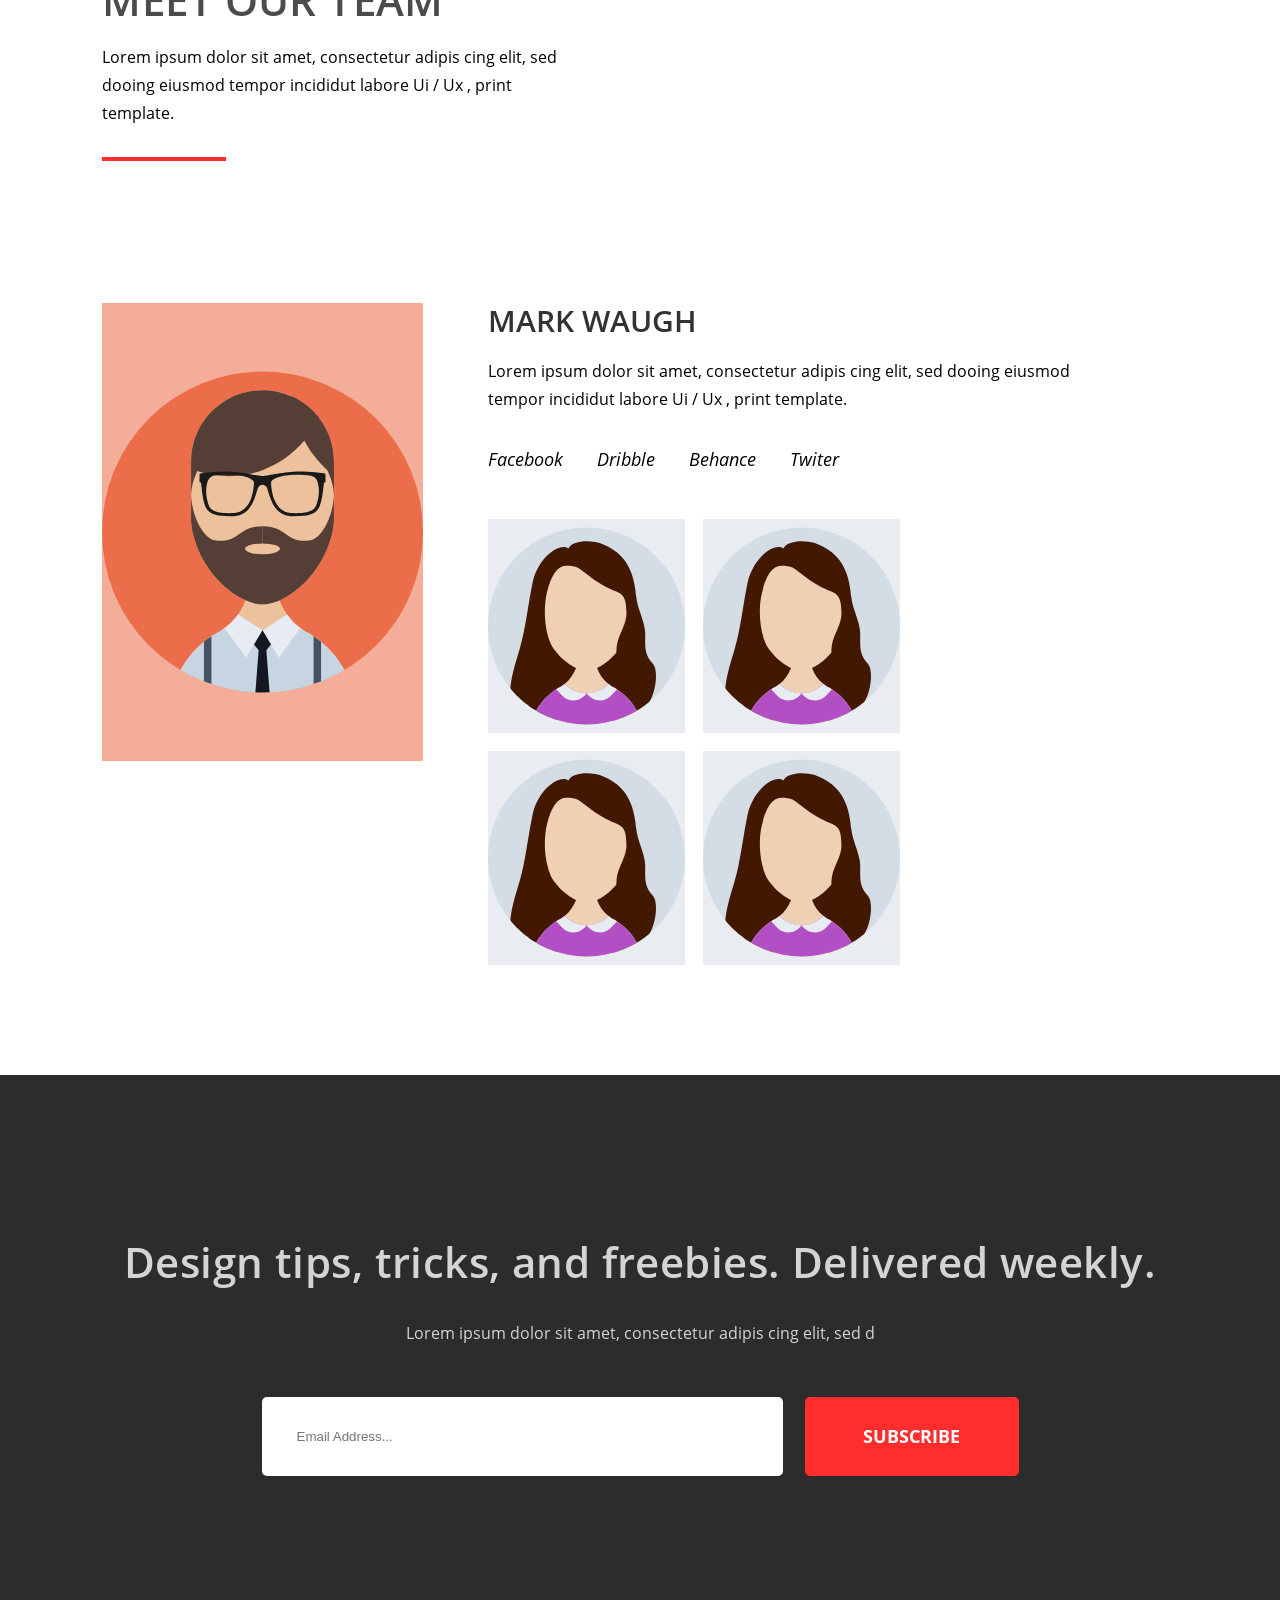
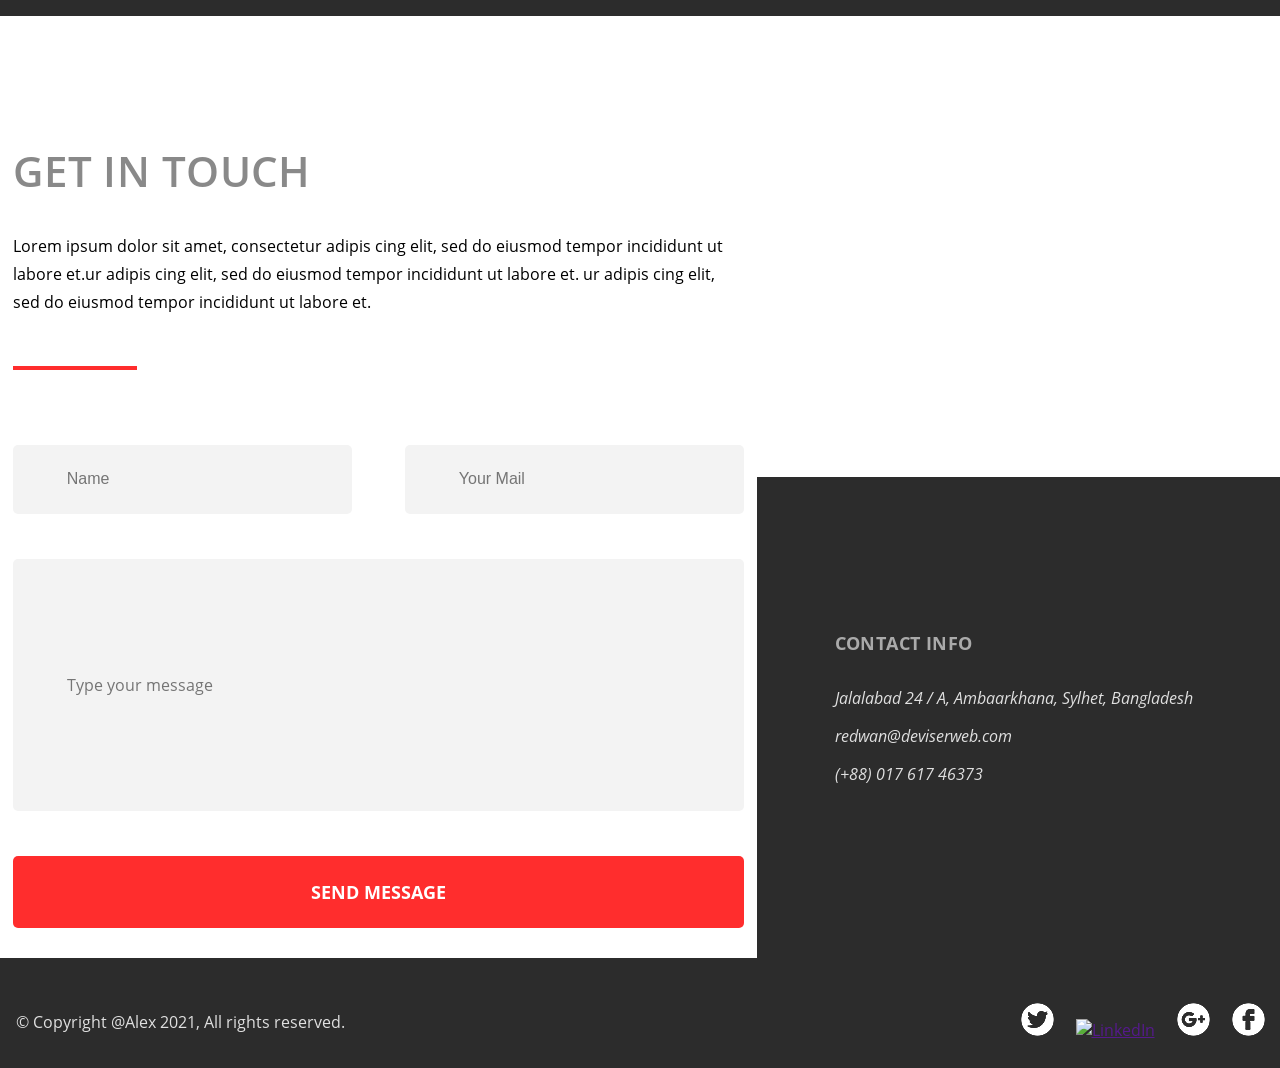
==== commit 8fdee661: "Подготовлены задания А4.14 Доработаны недостатки. Добавлени медиазапросы." ====
--- a/index.html
+++ b/index.html
@@ -11,27 +11,32 @@
     <header>
       <div class="upmenu">
         <ul>
-           <li ><a href="#">home</a></li>
+           <li ><a href="#">Home</a></li>
            <li><a href="#">portfolio</a></li>
            <li><a href="#">about us</a></li>
            <li><a href="#">contact</a></li>
         </ul>
       </div>
       <div class="head-content">
-            <div class="head-propouse">
+            <div class="head-propose">
               <h1 class="hheadcontent">Our strong<br> <span class="orgtext">organisation</span></h1>
               <p class="product-text">Lorem ipsum dolor sit amet, consectetur adipis cing elit, sed do eiusmod tempor incididunt  ut labore et. ectetur adig ipis cing elit, sed do eiusmod tempor incididunt.</p>
-              <button class="contactus" href="contact.html">Contact Us</button>
-            </div>                
-              <a class="head-img" href="https://i.ytimg.com/vi/OhFy-QkWxhU/hqdefault.jpg"><img src="img/pexels-photo-3534632.jpeg" alt="Пройди по ссылке" width="551" height="356"></a>            
+              <form class="contactus" action="contact.html">
+                <button >Contact Us</button>
+               </form> 
+            </div>  
+                            
+              <a href="contact.html"><img class="head-img" src="img/pexels-photo-3534632.jpeg" alt="Пройди по ссылке" width="551" height="356" ></a>           
       </div>
     </header>
     <main>
         <div class="production-list">
-            <div class="pl-propouse">
-              <h2 class="hpropouse">Do you know we can provide for you?</h2>
+            <div class="pl-propose">
+              <h2 class="hpropose">Do you know we can provide for you?</h2>
               <p class="pl-text">Lorem ipsum dolor sit amet, consectetur adipis cing elit, sed do eiusmod tempor incididunt ut labore et.Lorem ni ipsum dolor sit amet, consectetur adipis cing elit, ed doi eiusmod tempor incididunt ut labore et.</p>
-              <button class="lm-button" href="contact.html">Learn more</button>
+              <form action="learn-more.html">
+              <button class="lm-button">Learn more</button>
+            </form>
             </div>
             <div class="pl-options">
               <section>
@@ -78,13 +83,13 @@
           </ul>
           <div class="prod-items">
             <img class="p-items" src="img/screen1.jpeg" alt="Prodimg">
-            <img class="p-items" src="img/Screen2.jpeg" alt="Prodimg">
-            <img class="p-items" src="img/Screen3.jpeg" alt="Prodimg">
-            <img class="p-items" src="img/Screen4.jpeg" alt="Prodimg">
-            <img class="p-items" src="img/Screen5.jpeg" alt="Prodimg">
-            <img class="p-items" src="img/Screen6.jpeg" alt="Prodimg">
-            <img class="p-items" src="img/Screen7.jpeg" alt="Prodimg">
-            <img class="p-items" src="img/Screen8.jpeg" alt="Prodimg">
+            <img class="p-items" src="img/screen2.jpeg" alt="Prodimg">
+            <img class="p-items" src="img/screen3.jpeg" alt="Prodimg">
+            <img class="p-items" src="img/screen4.jpeg" alt="Prodimg">
+            <img class="p-items" src="img/screen5.jpeg" alt="Prodimg">
+            <img class="p-items" src="img/screen6.jpeg" alt="Prodimg">
+            <img class="p-items" src="img/screen7.jpeg" alt="Prodimg">
+            <img class="p-items" src="img/screen8.jpeg" alt="Prodimg">
           </div>
         </section>
 
@@ -149,7 +154,7 @@
                 <p class="writeustext-l">Lorem ipsum dolor sit amet, consectetur adipis cing elit, sed do eiusmod tempor incididunt ut labore et.ur adipis cing elit, sed do eiusmod tempor incididunt ut labore et. ur adipis cing elit, sed do eiusmod tempor incididunt ut labore et.</p>
                 <hr class="underline">
             </section>
-            <section class="writeus-main" >
+            <section class="writeus-main">
               <form class="writeus-input" action="GET">
                 <input type="text" name="name" class="writeus-input writeus-name" required placeholder="Name">
                 <input type="email" name="email" class="writeus-input writeus-mail" required placeholder="Your Mail">
@@ -188,5 +193,12 @@
       </div>
     </div>
   </footer>
+  <script>
+    function pashalka (privetstvie) {
+      alert(privetstvie);
+    }
+    
+    setTimeout(pashalka, 10000, "Здраствуйте Валерий! добро пожаловать на галгофу моих стараний, для отсутсвия *резких ЗАПАХОВ кода* прошу приготовить прищепку:D ");
+  </script>
   </body>
 </html>
--- a/style/a2.14.css
+++ b/style/a2.14.css
@@ -86,7 +86,7 @@
 	text-align: left;
 	
 }
-.head-propouse{
+.head-propose{
     display: flex;
     flex-wrap: wrap;
     width: 50%;
@@ -121,26 +121,28 @@
 }
 .contactus{
 	background-color: #ff3f40;
-    color: white;
-    font-size: 18px;
-    width: 227px;
-    padding: 0;
-    text-align: center;
-    text-decoration: none;
-    font-family: sans-serif;
-    letter-spacing: 0.3195px;
-    line-height: 20px;
+	width: 227px;
+	text-align: center;
+	border-radius: 8px;
+	max-height: 58px;
+}
+.head-content button{
+	list-style: none;
+	background-color: #ff3f40;
+	color: white;
+	font-size: 18px;
+	letter-spacing: 0.3195px;
+	line-height: 55px;
 	font-weight: bold;
-	margin-bottom: 11px;
-    border-radius: 8px;
-    border: 0;
+	border-radius: 8px;
+	border: 0;
+	font-family: sans-serif;
 }
 
 .head-img {
     width: 551px;
     height: 356px;
     box-shadow: 0 -10px 40px 0 rgb(124, 124, 124);
-    object-fit: cover;
     text-decoration: none;
 }
 
@@ -160,7 +162,7 @@
 	min-width: 551px;
 	border-bottom: 1px solid #ececec;
 }
-.pl-propouse{
+.pl-propose{
 	flex: 1 1 502px;
 	margin: 0 50px 50px 0;
 	text-align: left;
@@ -178,7 +180,7 @@
 color: #000000;
 opacity: 0.7;
 }
-.hpropouse{
+.hpropose{
 	margin-bottom: 37px;
 }
 .pl-text{
@@ -260,7 +262,7 @@
 	flex-wrap: wrap;
 	min-height: 588px;
 	max-width: 1249px;
-	padding: 0 8%;
+	/* padding: 0 8%; */
 	margin: 0 auto;
 	min-width: 551px;
 	padding-top: 94px;
@@ -314,6 +316,7 @@
 	flex-wrap: wrap;
 	align-items: flex-start;
 	justify-content: space-between;
+	padding: 92px 0 52px 0;
 }
 .p-items {
 	flex: 1 1 24%;
@@ -321,7 +324,9 @@
 	min-width: 250px;
 	max-width: 299px;	
 	margin-bottom: 18px;
+	padding-right: 0.4vw;
 	object-fit: cover;
+
 }
 
 /* TEAM */
@@ -724,3 +729,180 @@
 .footer-links > .footer-link:not(:last-child) {
 	margin-right: 18px;
 }
+
+/* media */
+@media screen and (max-width: 1480px){
+	.teammates{
+		max-width: 600px;
+	}
+}
+@media screen and (max-width: 1286px) {
+	.head-content{
+		flex-wrap: nowrap;		
+	}
+	.production-list {
+		padding: 34px 0.3vw 36px;
+	}
+	.head-propose{
+	 	margin-right: 0; 
+	 	padding-right: 2vw; 
+	}
+	.pl-options section{
+		width: 100%;
+		max-width: 100%;
+	
+	}
+	.contactus{
+		min-width: 227px;
+		min-height: 58px;
+		
+	}
+	.hheadcontent { 
+		font-size: 4vw;
+	}
+	.head-img { 
+	 	width: 100%; 
+	 	height: auto; 
+	}
+	.prod-items { 
+		justify-content: center;
+	}
+	.writeus { 
+		margin: 0 auto;
+		margin-bottom: 30px;
+		padding: 0 1vw;
+	}
+	.write-emptybox{
+		display: none;
+	}
+	.write-cont{
+		padding-bottom: 0;
+	}
+	.writeus-main {
+		margin-right: 0;
+	}
+	.write-cont{
+		flex-wrap: wrap;
+	}
+	.contactsinfo {		
+		max-width: 100%;
+	}
+}
+@media screen and (max-width: 950px) {
+	.products-nav{
+		display: list-item;
+	}
+	.hheadcontent{
+		margin-bottom: 28px;
+		line-height: 50px;
+	}
+}
+
+@media screen and (max-width: 900px) {
+	.orgtext {
+	    letter-spacing: 0.5vw;
+		
+	}
+	.products-a {
+		width: 100%;
+		text-align: center;
+	}
+	.ourteam {
+		display: flex;
+		flex-wrap: wrap;
+	}
+	.contactsinfo{
+		margin: 0 auto;
+	}
+	.pl-propose {  
+		width: 100%;
+		max-width: 100%;
+		padding: 0 50px;
+		}
+	.pl-options section {
+	   width: 45%;
+	   max-width: 45%;
+		}
+	.askustext-form{
+		padding: 0 1vw;
+	}
+}
+@media screen and (max-width: 700px) {	
+	.head-propose {
+		width: 100%;
+		padding-bottom: 18px;
+		
+	}	
+	.hheadcontent{
+		font-size: 9vw;
+		margin-bottom: 18px;
+		line-height: 72px;
+	}
+	.product-text{
+		margin-bottom: 51px;
+	}
+	.head-content {
+		flex-wrap: wrap;
+	}
+	.pl-options {
+		width: 90vw;
+		max-width: 90vw;
+		justify-content: stretch;
+	}
+	.pl-options section{
+		width: 100%;
+		max-width: 100%;
+	}
+	.pl-propose{
+		padding: 0 20vw 0 1vw;
+	}
+	.feature {		
+		min-width: 300px;
+		padding: 0 20px;
+	}
+	.p-items{
+		max-width: 100%;
+		margin-right: 1vw;
+		flex: 1 1 50%;
+	}
+	.team {
+		min-width: 300px;
+	}
+}
+@media screen and (max-width: 500px) {
+	.upmenu{ 
+		display: list-item;
+		height: auto;
+	}
+	.upmenu ul{ 
+		max-width: 120px;
+		margin: 0 auto;
+		padding-left: 0;
+		
+	}
+}
+@media screen and (max-width: 400px) {
+	.pl-propose{
+		padding: 0 45vw 0 1vw;
+	}
+	.writeustext-h{
+		font-size: 12vw;
+		text-align: center;
+	}
+	.writeustext-l {
+		font-size: 4vw;
+		text-align: center
+	}
+	.askustext-form{
+		flex-wrap: wrap;
+
+	}
+	.askustext-input{
+		margin: 0 auto;
+		margin-bottom: 20px;
+	}
+	
+	
+	
+	
+}
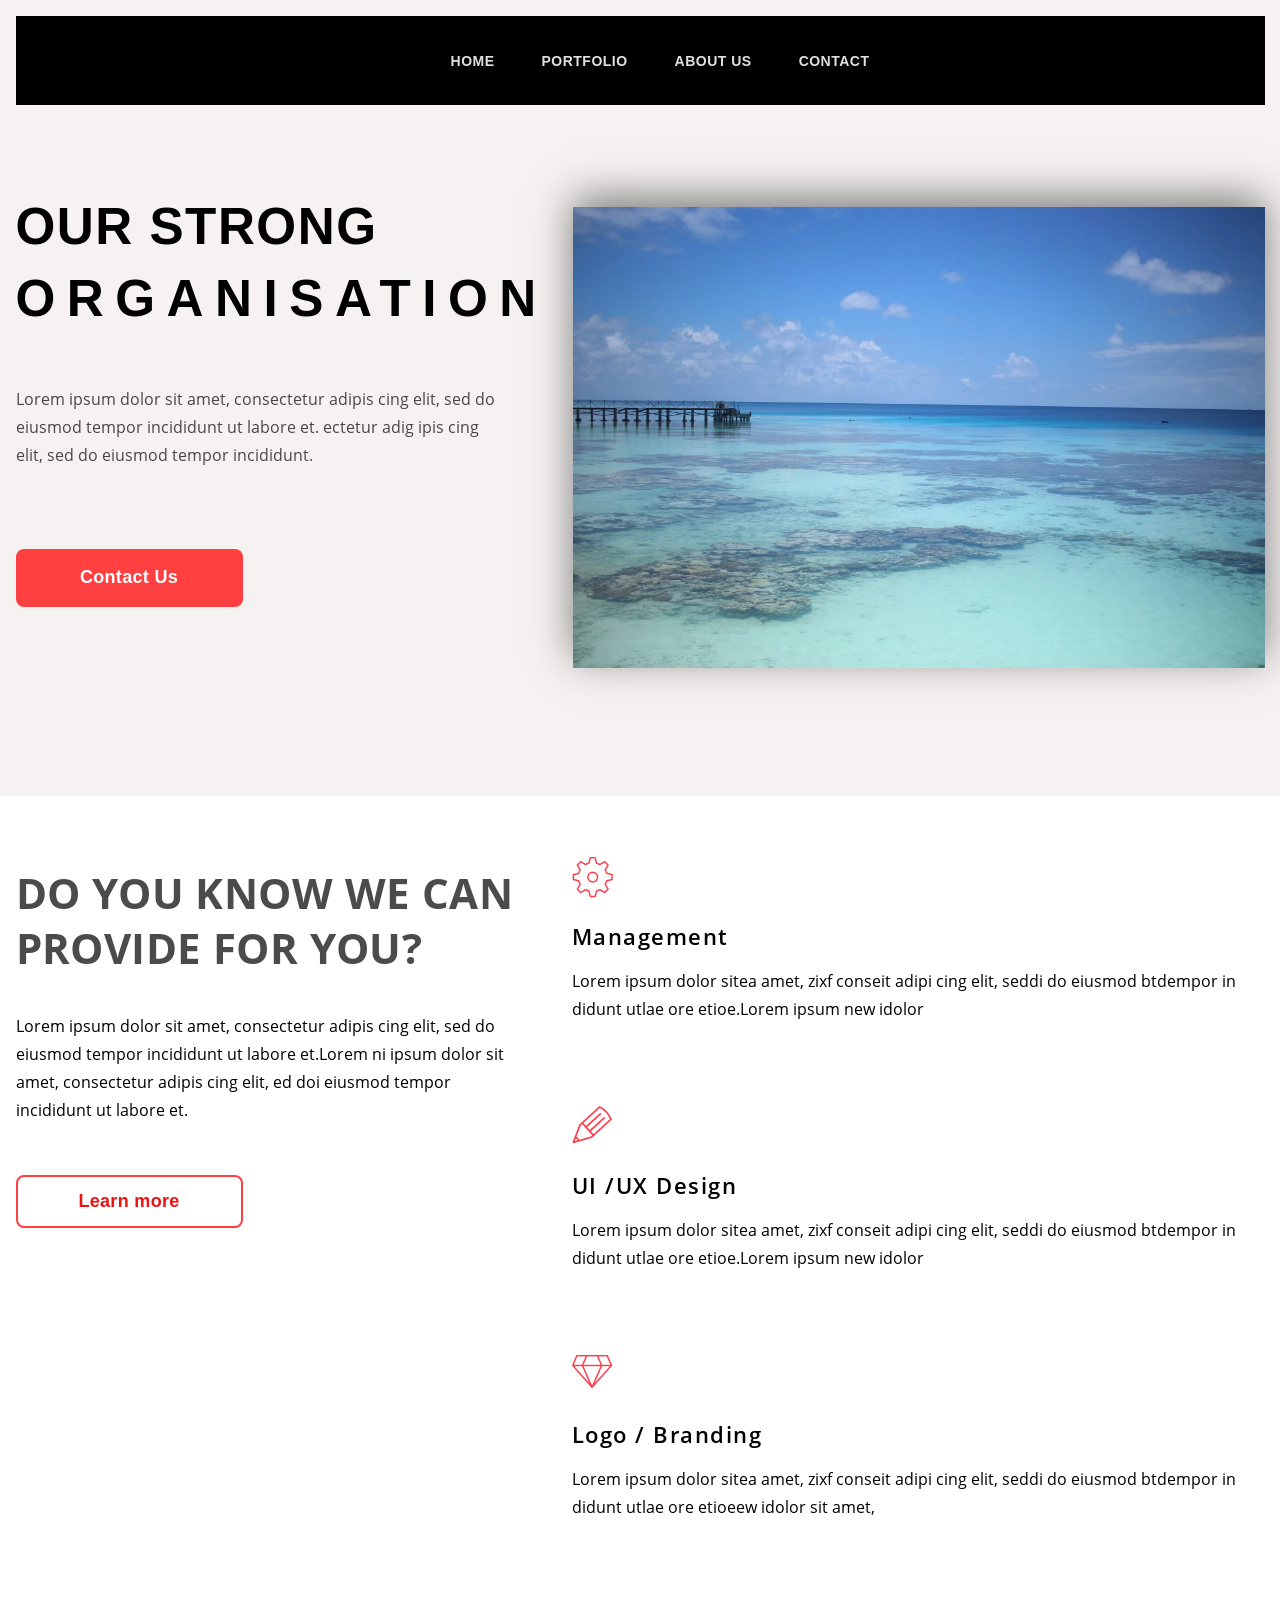
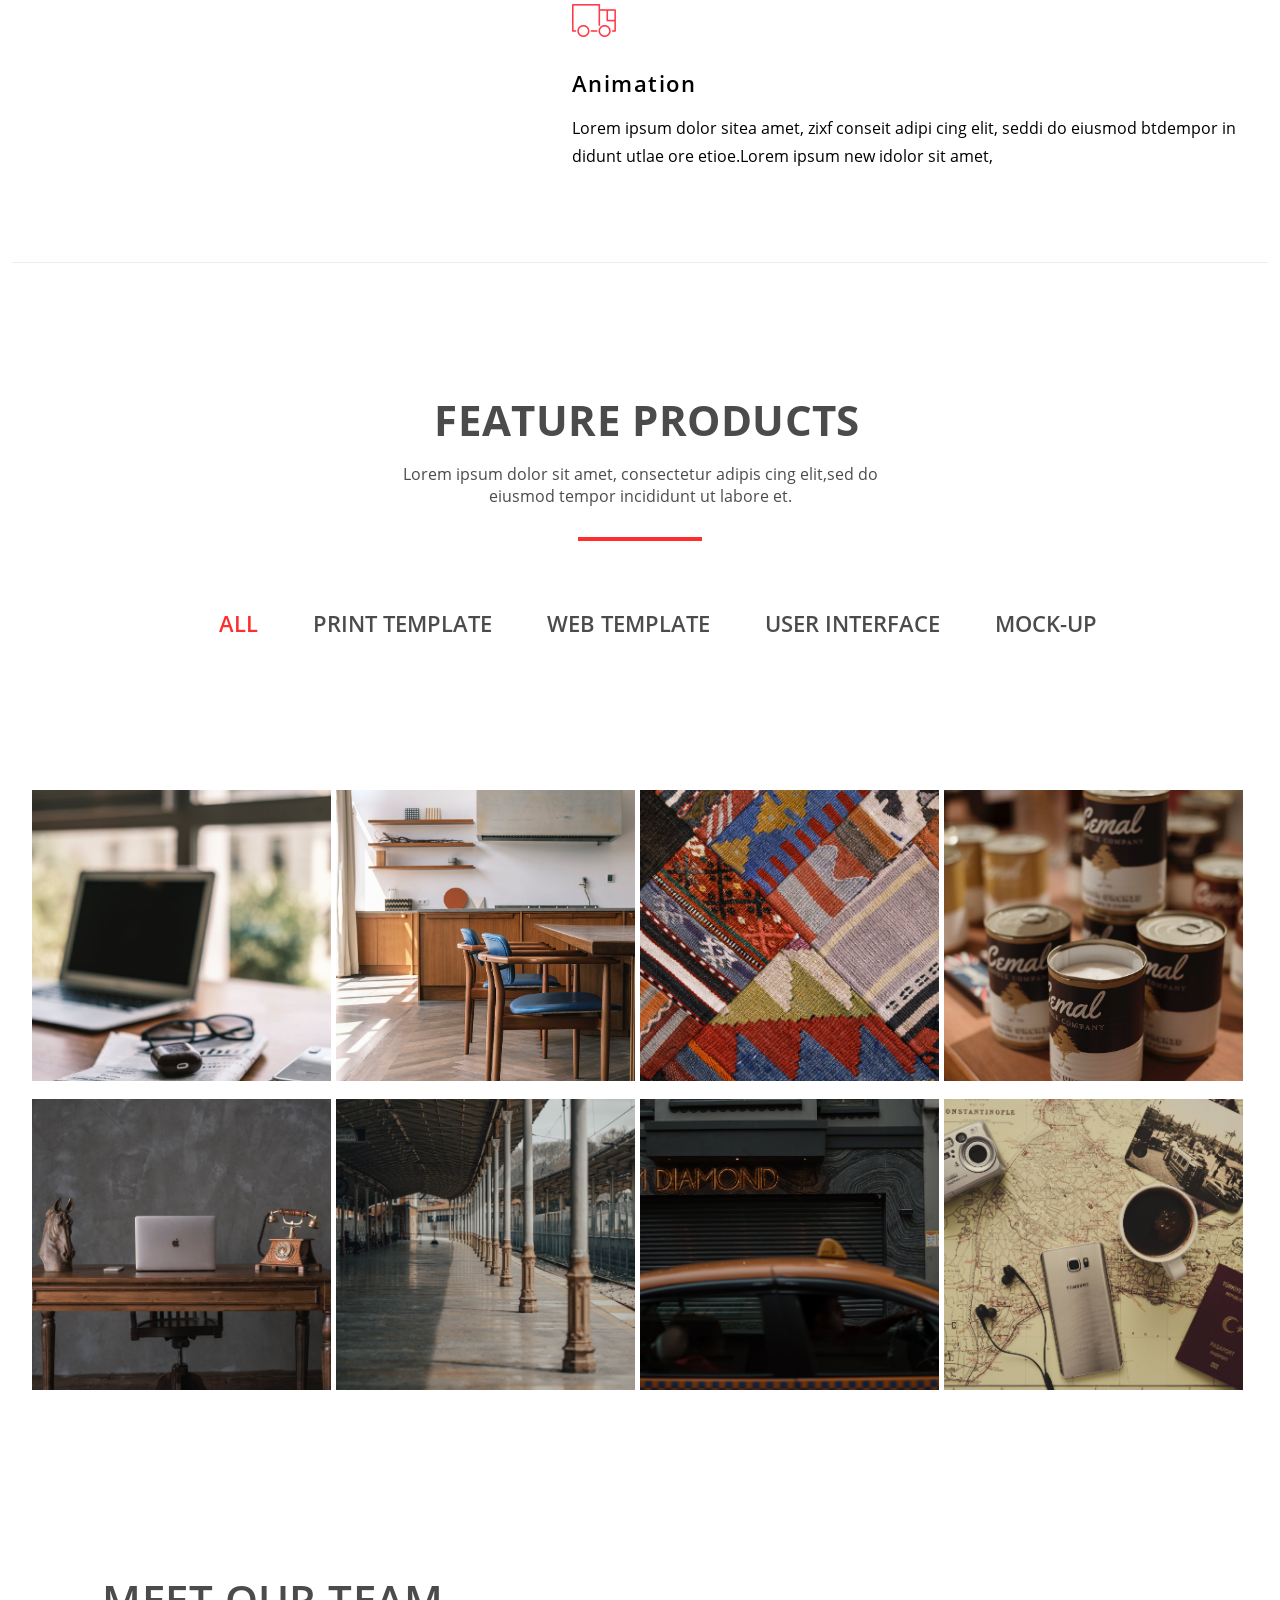
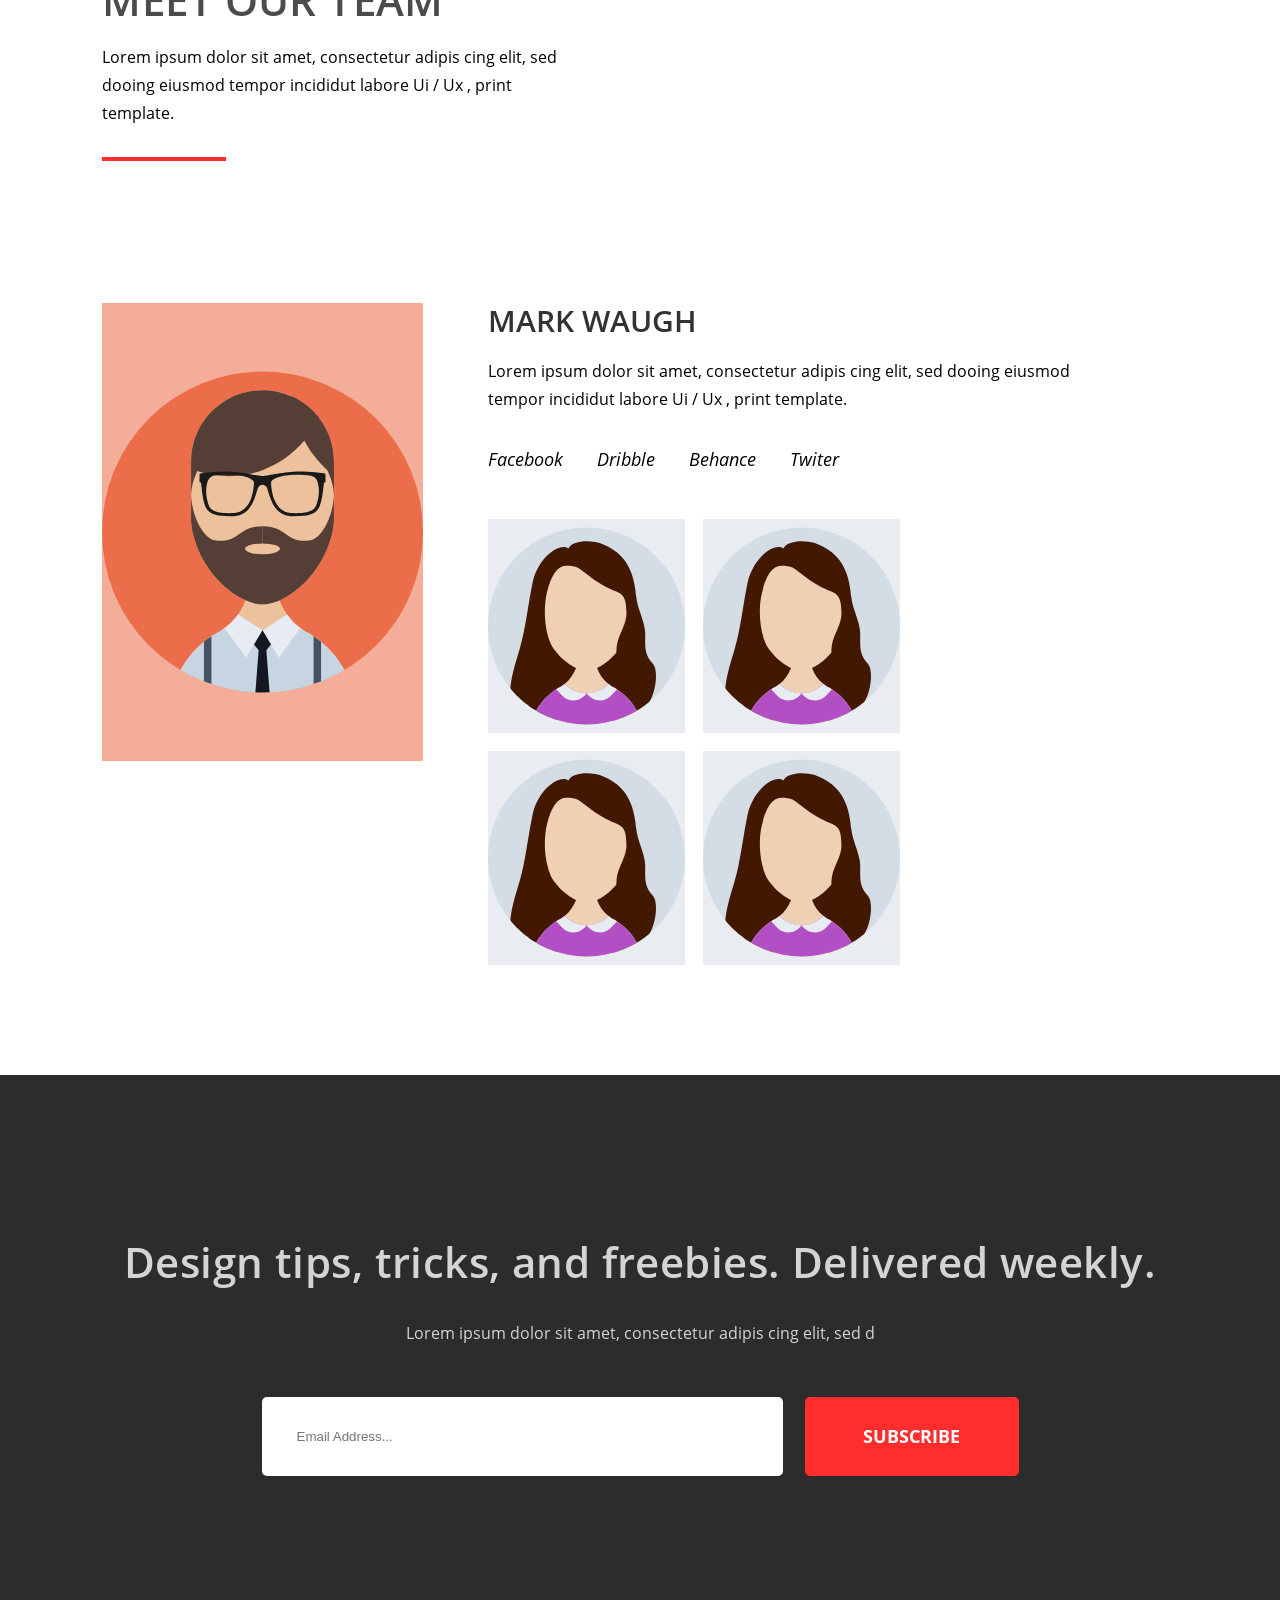
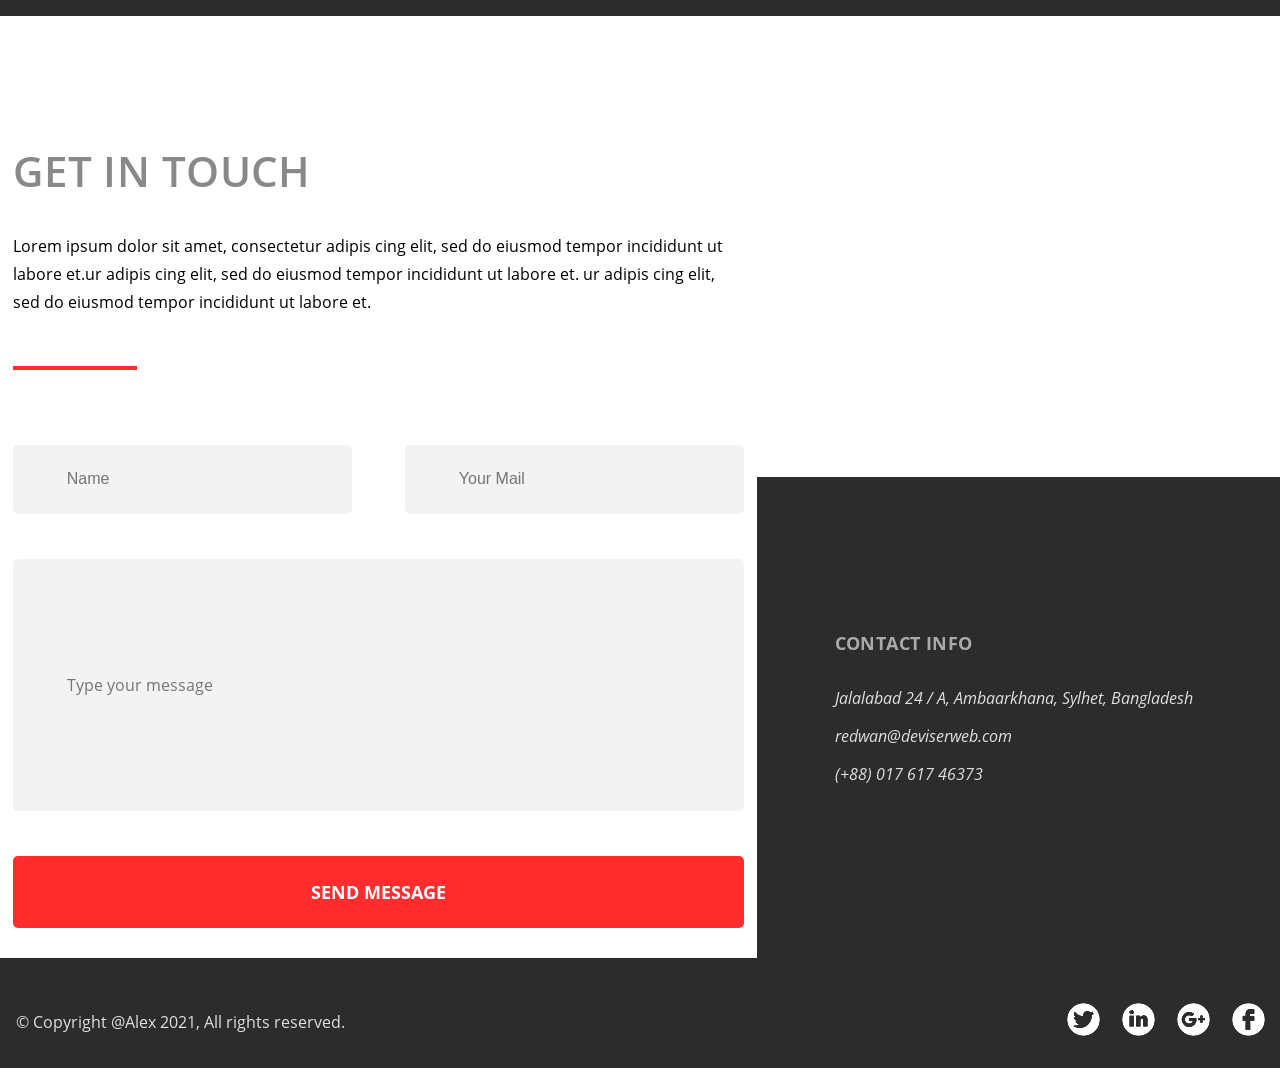
==== commit d00e271b: "Update index.html" ====
--- a/index.html
+++ b/index.html
@@ -182,7 +182,7 @@
           <img src="icons/twitter.png" alt="Twitter">
           </a>
           <a class="footer-link" href="">
-          <img src="icons/linkedin.png" alt="LinkedIn">
+          <img src="icons/linkedIn.png" alt="LinkedIn">
           </a>
           <a class="footer-link" href="">
           <img src="icons/google.png" alt="Google">
